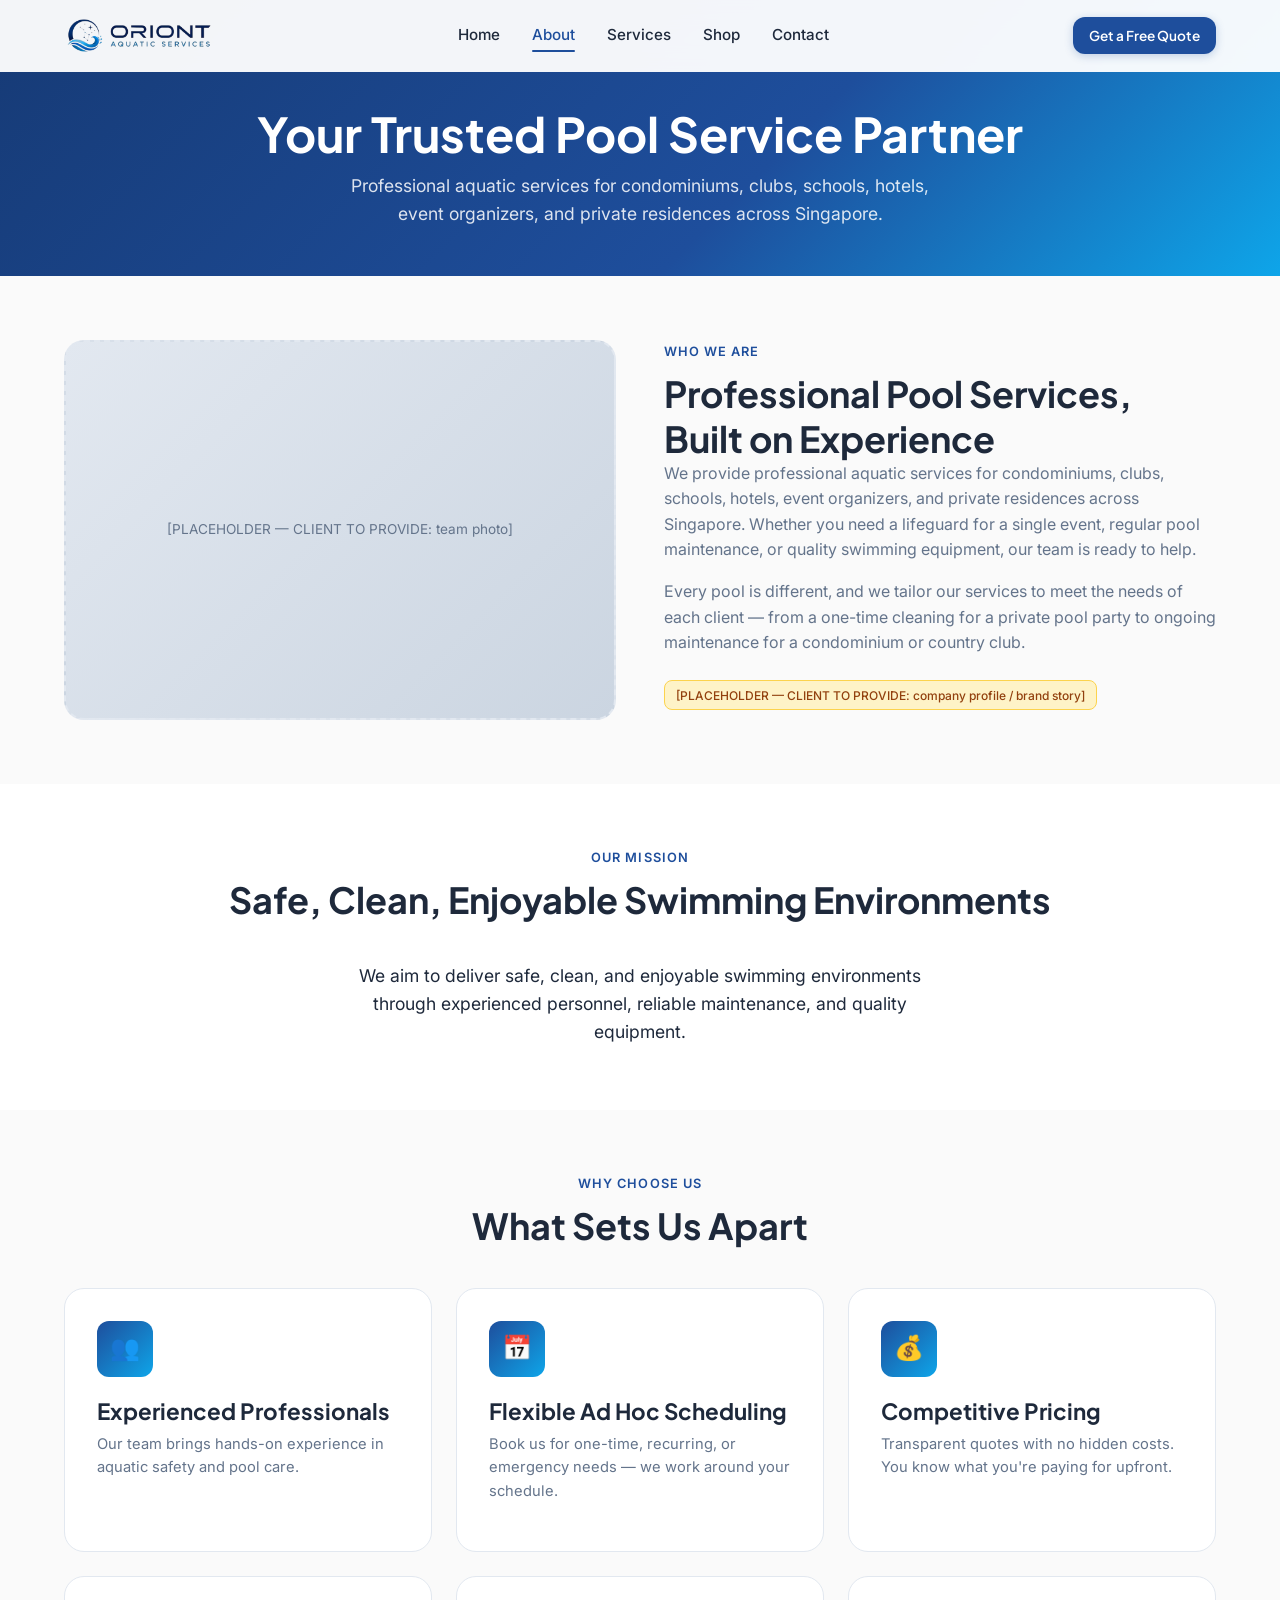
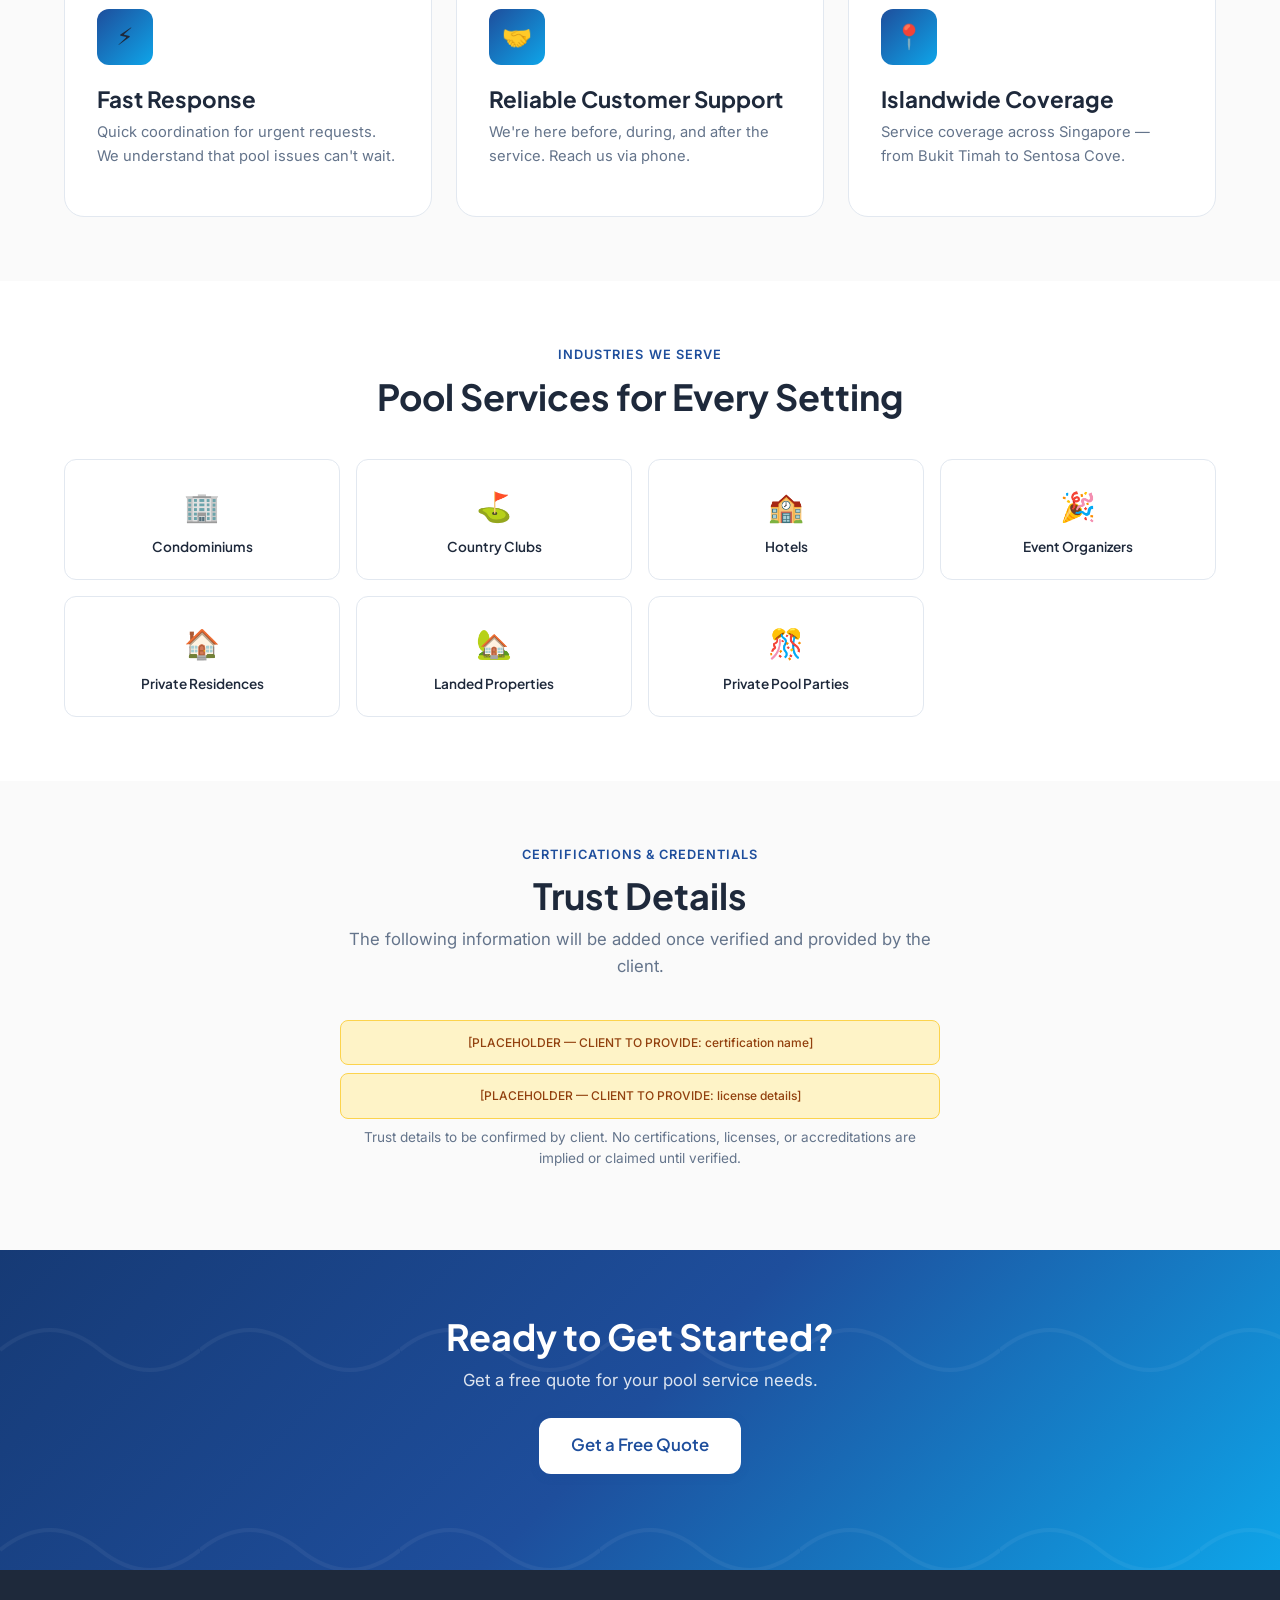
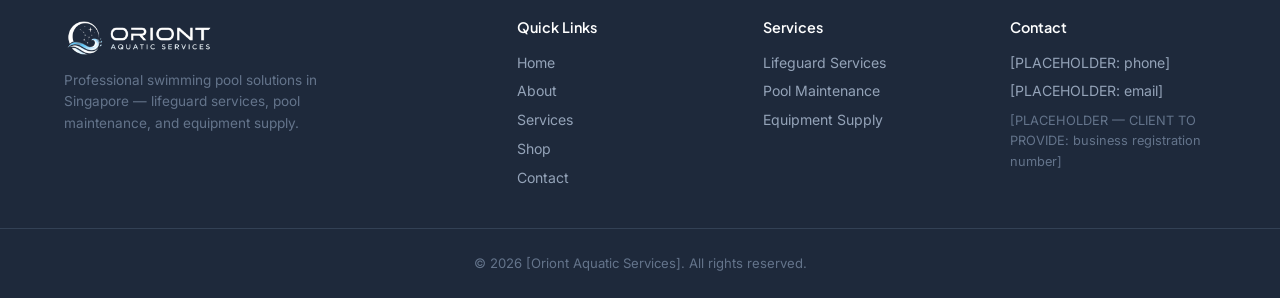
==== about.html @ 306b0002 "Replace goggle_transparent.png with goggle_white.png, remove old image" ====
<!DOCTYPE html>
<html lang="en">
<head>
  <meta charset="UTF-8">
  <meta name="viewport" content="width=device-width, initial-scale=1.0">
  <title>About Us | Oriont Aquatic Services</title>
  <meta name="description" content="Your trusted pool service partner in Singapore. Professional aquatic services for condominiums, clubs, schools, hotels, and private residences.">
  <link rel="preconnect" href="https://fonts.googleapis.com">
  <link rel="preconnect" href="https://fonts.gstatic.com" crossorigin>
  <link href="https://fonts.googleapis.com/css2?family=Plus+Jakarta+Sans:wght@400;500;600;700&family=Inter:wght@400;500;600&display=swap" rel="stylesheet">
  <link rel="stylesheet" href="css/style.css?v=11">
</head>
<body>

<!-- ===== HEADER ===== -->
<header class="header">
  <div class="container">
    <a href="index.html" class="logo"><img src="images/oriont-logo.png" alt="Oriont Aquatic Services"></a>
    <nav class="nav-links">
      <a href="index.html">Home</a>
      <a href="about.html">About</a>
      <a href="services.html">Services</a>
      <a href="shop.html">Shop</a>
      <a href="contact.html">Contact</a>
    </nav>
    <div class="nav-cta">
      <a href="contact.html" class="btn btn-primary btn-sm">Get a Free Quote</a>
      <button class="hamburger" aria-label="Menu"><span></span><span></span><span></span></button>
    </div>
  </div>
</header>

<!-- ===== PAGE HERO ===== -->
<section class="page-hero">
  <div class="container">
    <h1>Your Trusted Pool Service Partner</h1>
    <p>Professional aquatic services for condominiums, clubs, schools, hotels, event organizers, and private residences across Singapore.</p>
  </div>
</section>

<!-- ===== ABOUT BODY ===== -->
<section class="section">
  <div class="container">
    <div class="about-summary">
      <div class="about-image-placeholder" style="min-height:380px;">
        [PLACEHOLDER — CLIENT TO PROVIDE: team photo]
      </div>
      <div>
        <div class="eyebrow">Who We Are</div>
        <h2>Professional Pool Services, Built on Experience</h2>
        <p>We provide professional aquatic services for condominiums, clubs, schools, hotels, event organizers, and private residences across Singapore. Whether you need a lifeguard for a single event, regular pool maintenance, or quality swimming equipment, our team is ready to help.</p>
        <p>Every pool is different, and we tailor our services to meet the needs of each client — from a one-time cleaning for a private pool party to ongoing maintenance for a condominium or country club.</p>
        <div class="placeholder-tag">[PLACEHOLDER — CLIENT TO PROVIDE: company profile / brand story]</div>
      </div>
    </div>
  </div>
</section>

<!-- ===== MISSION ===== -->
<section class="section" style="background:var(--color-surface);">
  <div class="container">
    <div class="section-header">
      <div class="eyebrow">Our Mission</div>
      <h2>Safe, Clean, Enjoyable Swimming Environments</h2>
    </div>
    <p style="text-align:center;max-width:600px;margin:0 auto;font-size:1.1rem;color:var(--color-text);">
      We aim to deliver safe, clean, and enjoyable swimming environments through experienced personnel, reliable maintenance, and quality equipment.
    </p>
  </div>
</section>

<!-- ===== WHY CHOOSE US (expanded) ===== -->
<section class="section">
  <div class="container">
    <div class="section-header">
      <div class="eyebrow">Why Choose Us</div>
      <h2>What Sets Us Apart</h2>
    </div>
    <div class="cards-grid">
      <div class="service-card">
        <div class="card-icon">👥</div>
        <h3>Experienced Professionals</h3>
        <p>Our team brings hands-on experience in aquatic safety and pool care.</p>
      </div>
      <div class="service-card">
        <div class="card-icon">📅</div>
        <h3>Flexible Ad Hoc Scheduling</h3>
        <p>Book us for one-time, recurring, or emergency needs — we work around your schedule.</p>
      </div>
      <div class="service-card">
        <div class="card-icon">💰</div>
        <h3>Competitive Pricing</h3>
        <p>Transparent quotes with no hidden costs. You know what you're paying for upfront.</p>
      </div>
      <div class="service-card">
        <div class="card-icon">⚡</div>
        <h3>Fast Response</h3>
        <p>Quick coordination for urgent requests. We understand that pool issues can't wait.</p>
      </div>
      <div class="service-card">
        <div class="card-icon">🤝</div>
        <h3>Reliable Customer Support</h3>
        <p>We're here before, during, and after the service. Reach us via phone.</p>
      </div>
      <div class="service-card">
        <div class="card-icon">📍</div>
        <h3>Islandwide Coverage</h3>
        <p>Service coverage across Singapore — from Bukit Timah to Sentosa Cove.</p>
      </div>
    </div>
  </div>
</section>

<!-- ===== INDUSTRIES SERVED ===== -->
<section class="section" style="background:var(--color-surface);">
  <div class="container">
    <div class="section-header">
      <div class="eyebrow">Industries We Serve</div>
      <h2>Pool Services for Every Setting</h2>
    </div>
    <div class="industries-grid">
      <div class="industry-item"><div class="icon">🏢</div><h4>Condominiums</h4></div>
      <div class="industry-item"><div class="icon">⛳</div><h4>Country Clubs</h4></div>
      <div class="industry-item"><div class="icon">🏫</div><h4>Hotels</h4></div>
      <div class="industry-item"><div class="icon">🎉</div><h4>Event Organizers</h4></div>
      <div class="industry-item"><div class="icon">🏠</div><h4>Private Residences</h4></div>
      <div class="industry-item"><div class="icon">🏡</div><h4>Landed Properties</h4></div>
      <div class="industry-item"><div class="icon">🎊</div><h4>Private Pool Parties</h4></div>
    </div>
  </div>
</section>

<!-- ===== TRUST PLACEHOLDERS ===== -->
<section class="section">
  <div class="container">
    <div class="section-header">
      <div class="eyebrow">Certifications & Credentials</div>
      <h2>Trust Details</h2>
      <p>The following information will be added once verified and provided by the client.</p>
    </div>
    <div style="max-width:600px;margin:0 auto;">
      <div class="placeholder-tag" style="display:block;text-align:center;padding:0.75rem;margin-bottom:0.5rem;">[PLACEHOLDER — CLIENT TO PROVIDE: certification name]</div>
      <div class="placeholder-tag" style="display:block;text-align:center;padding:0.75rem;margin-bottom:0.5rem;">[PLACEHOLDER — CLIENT TO PROVIDE: license details]</div>
      <p style="text-align:center;font-size:0.85rem;color:var(--color-text-muted);">Trust details to be confirmed by client. No certifications, licenses, or accreditations are implied or claimed until verified.</p>
    </div>
  </div>
</section>

<!-- ===== CONTACT CTA ===== -->
<section class="cta-section section">
  <div class="container">
    <h2>Ready to Get Started?</h2>
    <p>Get a free quote for your pool service needs.</p>
    <div class="hero-cta-group" style="justify-content:center;">
      <a href="contact.html" class="btn btn-primary btn-lg" style="background:#fff;color:var(--color-primary);">Get a Free Quote</a>
    </div>
  </div>
</section>

<!-- ===== FOOTER ===== -->
<footer class="footer">
  <div class="container">
    <div class="footer-brand">
      <a href="index.html" class="logo"><img src="images/oriont-logo-light.png" alt="Oriont Aquatic Services"></a>
      <p>Professional swimming pool solutions in Singapore — lifeguard services, pool maintenance, and equipment supply.</p>
    </div>
    <div>
      <h4>Quick Links</h4>
      <a href="index.html">Home</a><a href="about.html">About</a><a href="services.html">Services</a><a href="shop.html">Shop</a><a href="contact.html">Contact</a>
    </div>
    <div>
      <h4>Services</h4>
      <a href="services.html#lifeguard">Lifeguard Services</a><a href="services.html#maintenance">Pool Maintenance</a><a href="shop.html">Equipment Supply</a>
    </div>
    <div>
      <h4>Contact</h4>
      <a href="tel:+65XXXXXXXX">[PLACEHOLDER: phone]</a><a href="mailto:info@example.com">[PLACEHOLDER: email]</a>
      <p style="color:#64748B;font-size:0.8rem;margin-top:0.5rem;">[PLACEHOLDER — CLIENT TO PROVIDE: business registration number]</p>
    </div>
  </div>
  <div class="footer-bottom">© 2026 [Oriont Aquatic Services]. All rights reserved.</div>
</footer>

<div class="mobile-cta-bar">
  <div class="bar-content">
    <a href="contact.html" class="btn btn-primary">Get a Quote</a>
  </div>
</div>

<a href="#" class="quote-indicator btn btn-primary">📋 Quote List <span class="quote-count">0</span></a>
<div class="modal-overlay"><div class="modal"><button class="modal-close">×</button><h3>Your Quote List</h3><div class="quote-items"></div><a href="contact.html?quote=1" class="btn btn-primary btn-block">Submit Quote Request</a></div></div>

<script src="js/main.js?v=4"></script>
</body>
</html>
---- css/style.css ----
/* ============================================
   POOL SERVICES WEBSITE — DESIGN SYSTEM
   ============================================ */

:root {
  /* Colors */
  --color-primary: #1E4E9C;
  --color-primary-dark: #163A75;
  --color-primary-light: #93C5FD;
  --color-base: #FAFAFA;
  --color-surface: #FFFFFF;
  --color-text: #1E293B;
  --color-text-muted: #64748B;
  --color-border: #E2E8F0;
  --color-accent: #0EA5E9;
  --color-accent-dark: #0284C7;

  /* Typography */
  --font-heading: 'Plus Jakarta Sans', system-ui, -apple-system, sans-serif;
  --font-body: 'Inter', system-ui, -apple-system, sans-serif;

  /* Spacing & Radius */
  --radius-sm: 8px;
  --radius-md: 12px;
  --radius-lg: 20px;
  --shadow-card: 0 1px 3px rgba(0,0,0,0.08), 0 1px 2px rgba(0,0,0,0.04);
  --shadow-hover: 0 4px 16px rgba(30,78,156,0.12);
  --shadow-hero: 0 8px 32px rgba(0,0,0,0.12);
  --max-width: 1200px;
  --header-height: 72px;
}

/* ============================================
   RESET & BASE
   ============================================ */
*, *::before, *::after { box-sizing: border-box; margin: 0; padding: 0; }

html { scroll-behavior: smooth; font-size: 16px; }

body {
  font-family: var(--font-body);
  color: var(--color-text);
  background: var(--color-base);
  line-height: 1.6;
  -webkit-font-smoothing: antialiased;
  overflow-x: hidden;
}

h1, h2, h3, h4 { font-family: var(--font-heading); font-weight: 700; line-height: 1.25; color: var(--color-text); }
h1 { font-size: clamp(1.8rem, 4vw, 3rem); }
h2 { font-size: clamp(1.5rem, 3vw, 2.25rem); }
h3 { font-size: clamp(1.15rem, 2vw, 1.4rem); }
p { margin-bottom: 1rem; color: var(--color-text-muted); }
a { text-decoration: none; color: var(--color-primary); transition: color 0.2s; }
a:hover { color: var(--color-primary-dark); }
img { max-width: 100%; display: block; }
ul { list-style: none; }

/* ============================================
   LAYOUT HELPERS
   ============================================ */
.container { max-width: var(--max-width); margin: 0 auto; padding: 0 1.5rem; }
.section { padding: 4rem 0; }
.section-tight { padding: 3rem 0; }
.text-center { text-align: center; }
.mt-1 { margin-top: 0.5rem; } .mt-2 { margin-top: 1rem; } .mt-3 { margin-top: 1.5rem; }
.mb-1 { margin-bottom: 0.5rem; } .mb-2 { margin-bottom: 1rem; } .mb-3 { margin-bottom: 1.5rem; }
.eyebrow { font-size: 0.8rem; font-weight: 600; letter-spacing: 0.08em; text-transform: uppercase; color: var(--color-primary); margin-bottom: 0.5rem; }

/* ============================================
   BUTTONS
   ============================================ */
.btn {
  display: inline-flex; align-items: center; gap: 0.5rem;
  padding: 0.75rem 1.5rem; border-radius: var(--radius-md);
  font-family: var(--font-heading); font-weight: 600; font-size: 0.95rem;
  border: none; cursor: pointer; transition: all 0.25s ease;
  text-decoration: none; white-space: nowrap;
}
.btn-primary {
  background: var(--color-primary); color: #fff;
  box-shadow: 0 2px 8px rgba(30,78,156,0.25);
}
.btn-primary:hover { background: var(--color-primary-dark); color: #fff; transform: translateY(-1px); box-shadow: 0 4px 16px rgba(30,78,156,0.3); }
.btn-secondary {
  background: transparent; color: var(--color-text); border: 1.5px solid var(--color-border);
}
.btn-secondary:hover { border-color: var(--color-primary); color: var(--color-primary); }
.btn-sm { padding: 0.5rem 1rem; font-size: 0.85rem; }
.btn-lg { padding: 0.9rem 2rem; font-size: 1.05rem; }
.btn-block { width: 100%; justify-content: center; }

/* Ripple hover effect */
.btn-primary { position: relative; overflow: hidden; }
.btn-primary::after {
  content: ''; position: absolute; top: 50%; left: 50%;
  width: 0; height: 0; border-radius: 50%; background: rgba(255,255,255,0.3);
  transform: translate(-50%, -50%); transition: width 0.5s, height 0.5s;
}
.btn-primary:hover::after { width: 300px; height: 300px; }

/* ============================================
   HEADER / NAV
   ============================================ */
.header {
  position: fixed; top: 0; left: 0; right: 0; z-index: 1000;
  height: var(--header-height); display: flex; align-items: center;
  background: rgba(255,255,255,0.95); backdrop-filter: blur(12px);
  border-bottom: 1px solid transparent; transition: all 0.3s ease;
}
.header.scrolled { border-bottom-color: var(--color-border); box-shadow: 0 1px 8px rgba(0,0,0,0.05); }
.header .container { display: flex; align-items: center; justify-content: space-between; width: 100%; }

.logo { display: flex; align-items: center; gap: 0.5rem; font-family: var(--font-heading); font-weight: 700; font-size: 1.1rem; color: var(--color-text); }
.logo img { height: 40px; width: auto; object-fit: contain; }
.footer .logo img { height: 40px; }
.logo-icon { width: 36px; height: 36px; border-radius: var(--radius-sm); background: var(--color-primary); display: flex; align-items: center; justify-content: center; color: #fff; font-size: 1.2rem; }

.nav-links { display: flex; align-items: center; gap: 2rem; }
.nav-links a { color: var(--color-text); font-weight: 500; font-size: 0.95rem; position: relative; }
.nav-links a:hover, .nav-links a.active { color: var(--color-primary); }
.nav-links a.active::after { content: ''; position: absolute; bottom: -4px; left: 0; right: 0; height: 2px; background: var(--color-primary); border-radius: 1px; }
.nav-cta { display: flex; align-items: center; gap: 0.75rem; }

.hamburger { display: none; flex-direction: column; gap: 5px; cursor: pointer; background: none; border: none; padding: 0; }
.hamburger span { width: 24px; height: 2px; background: var(--color-text); border-radius: 1px; transition: all 0.3s; }
.hamburger.open span:nth-child(1) { transform: rotate(45deg) translate(5px, 5px); }
.hamburger.open span:nth-child(2) { opacity: 0; }
.hamburger.open span:nth-child(3) { transform: rotate(-45deg) translate(5px, -5px); }

/* ============================================
   HERO
   ============================================ */
.hero {
  position: relative; min-height: 600px; display: flex; align-items: center;
  padding-top: var(--header-height);
  background: linear-gradient(135deg, #163A75 0%, #1E4E9C 40%, #0EA5E9 100%);
  overflow: hidden;
}
.hero::before {
  content: ''; position: absolute; inset: 0;
  background: url("data:image/svg+xml,%3Csvg xmlns='http://www.w3.org/2000/svg' width='100' height='100' viewBox='0 0 100 100'%3E%3Cpath d='M0 50 Q25 30 50 50 T100 50' stroke='rgba(255,255,255,0.06)' fill='none' stroke-width='2'/%3E%3Cpath d='M0 60 Q25 40 50 60 T100 60' stroke='rgba(255,255,255,0.04)' fill='none' stroke-width='2'/%3E%3Cpath d='M0 70 Q25 50 50 70 T100 70' stroke='rgba(255,255,255,0.03)' fill='none' stroke-width='2'/%3E%3C/svg%3E");
  background-size: 200px;
}
.hero-content { position: relative; z-index: 2; max-width: 640px; padding: 3rem 0; }
.hero h1 { color: #fff; margin-bottom: 0.75rem; }
.hero .subhead { font-size: clamp(1.1rem, 2.5vw, 1.5rem); color: rgba(255,255,255,0.95); font-weight: 600; margin-bottom: 1rem; font-family: var(--font-heading); }
.hero .hero-body { font-size: 1.05rem; color: rgba(255,255,255,0.85); margin-bottom: 2rem; max-width: 540px; }
.hero-cta-group { display: flex; gap: 1rem; flex-wrap: wrap; margin-bottom: 2rem; }
.hero .btn-secondary { background: rgba(255,255,255,0.1); color: #fff; border-color: rgba(255,255,255,0.3); }
.hero .btn-secondary:hover { background: rgba(255,255,255,0.2); border-color: rgba(255,255,255,0.5); }

/* Service selector */
.service-selector { display: flex; gap: 0.75rem; flex-wrap: wrap; }
.service-chip {
  background: rgba(255,255,255,0.12); border: 1px solid rgba(255,255,255,0.25);
  color: #fff; padding: 0.5rem 1.1rem; border-radius: 999px; font-size: 0.85rem;
  font-weight: 500; cursor: pointer; transition: all 0.25s; backdrop-filter: blur(4px);
}
.service-chip:hover { background: rgba(255,255,255,0.22); border-color: rgba(255,255,255,0.45); }
.service-chip.selected { background: #fff; color: var(--color-primary); border-color: #fff; }

/* Hero placeholder image area */
.hero-image-placeholder {
  position: absolute; right: -2rem; top: 50%; transform: translateY(-50%);
  width: 45%; max-width: 500px; height: 400px;
  border-radius: var(--radius-lg); background: rgba(255,255,255,0.08);
  border: 2px dashed rgba(255,255,255,0.2); display: flex; align-items: center; justify-content: center;
  z-index: 1;
}
.hero-image-placeholder span { color: rgba(255,255,255,0.5); font-size: 0.85rem; text-align: center; max-width: 200px; }

/* ============================================
   TRUST INDICATORS
   ============================================ */
.trust-bar { background: var(--color-surface); border-bottom: 1px solid var(--color-border); }
.trust-grid { display: grid; grid-template-columns: repeat(4, 1fr); gap: 1.5rem; padding: 2.5rem 0; }
.trust-item { text-align: center; padding: 0.5rem; border-radius: var(--radius-md); transition: all 0.25s; cursor: default; }
.trust-item:hover { background: rgba(30,78,156,0.04); transform: translateY(-2px); }
.trust-item .icon { width: 48px; height: 48px; margin: 0 auto 0.75rem; border-radius: 50%; background: rgba(30,78,156,0.1); display: flex; align-items: center; justify-content: center; font-size: 1.3rem; }
.trust-item h4 { font-size: 0.95rem; margin-bottom: 0.25rem; }
.trust-item p { font-size: 0.82rem; margin-bottom: 0; }

/* ============================================
   SERVICE CARDS
   ============================================ */
.cards-grid { display: grid; grid-template-columns: repeat(3, 1fr); gap: 1.5rem; }
.service-card {
  background: var(--color-surface); border-radius: var(--radius-lg); padding: 2rem;
  border: 1px solid var(--color-border); transition: all 0.3s ease; position: relative; overflow: hidden;
}
.service-card::before { content: ''; position: absolute; bottom: 0; left: 0; right: 0; height: 3px; background: var(--color-primary); transform: scaleX(0); transform-origin: left; transition: transform 0.3s; }
.service-card:hover { box-shadow: var(--shadow-hover); border-color: var(--color-primary-light); transform: translateY(-4px); }
.service-card:hover::before { transform: scaleX(1); }
.service-card .card-icon { width: 56px; height: 56px; border-radius: var(--radius-md); background: linear-gradient(135deg, var(--color-primary), var(--color-accent)); display: flex; align-items: center; justify-content: center; font-size: 1.5rem; margin-bottom: 1.25rem; }
.service-card h3 { margin-bottom: 0.5rem; }
.service-card p { font-size: 0.92rem; margin-bottom: 1rem; }
.service-card .card-link { font-weight: 600; font-size: 0.9rem; display: inline-flex; align-items: center; gap: 0.3rem; }
.service-card .card-link::after { content: '→'; transition: transform 0.2s; }
.service-card .card-link:hover::after { transform: translateX(3px); }

/* ============================================
   ABOUT SUMMARY
   ============================================ */
.about-summary { display: grid; grid-template-columns: 1fr 1fr; gap: 3rem; align-items: center; }
.about-image-placeholder {
  border-radius: var(--radius-lg); min-height: 320px; background: linear-gradient(135deg, #E2E8F0, #CBD5E1);
  border: 2px dashed var(--color-border); display: flex; align-items: center; justify-content: center; color: var(--color-text-muted); font-size: 0.85rem; text-align: center; padding: 1rem;
}

/* ============================================
   WHY CHOOSE US
   ============================================ */
.why-list { display: grid; grid-template-columns: 1fr 1fr; gap: 1rem; max-width: 700px; margin: 0 auto; }
.why-item { display: flex; align-items: flex-start; gap: 0.75rem; padding: 0.75rem 1rem; border-radius: var(--radius-md); background: var(--color-surface); border: 1px solid var(--color-border); }
.why-item .check { width: 24px; height: 24px; border-radius: 50%; background: var(--color-primary); color: #fff; display: flex; align-items: center; justify-content: center; font-size: 0.75rem; flex-shrink: 0; margin-top: 2px; }
.why-item span { font-weight: 500; font-size: 0.95rem; color: var(--color-text); }

/* ============================================
   INDUSTRIES GRID
   ============================================ */
.industries-grid { display: grid; grid-template-columns: repeat(4, 1fr); gap: 1rem; }
.industry-item { background: var(--color-surface); border: 1px solid var(--color-border); border-radius: var(--radius-md); padding: 1.5rem 1rem; text-align: center; transition: all 0.25s; }
.industry-item:hover { border-color: var(--color-primary-light); transform: translateY(-2px); box-shadow: var(--shadow-card); }
.industry-item .icon { font-size: 1.8rem; margin-bottom: 0.5rem; }
.industry-item h4 { font-size: 0.85rem; font-weight: 600; }

/* ============================================
   PRODUCT CARDS
   ============================================ */
.product-grid { display: grid; grid-template-columns: repeat(4, 1fr); gap: 1.5rem; }
.product-card {
  background: var(--color-surface); border-radius: var(--radius-lg); overflow: hidden;
  border: 1px solid var(--color-border); transition: all 0.3s ease; display: flex; flex-direction: column;
}
.product-card:hover { box-shadow: var(--shadow-hover); border-color: var(--color-primary-light); transform: translateY(-3px); }
.product-image-placeholder {
  aspect-ratio: 4/3; background: linear-gradient(135deg, #E2E8F0, #F1F5F9);
  border-bottom: 1px solid var(--color-border); display: flex; align-items: center; justify-content: center; color: var(--color-text-muted); font-size: 0.8rem; text-align: center; padding: 1rem;
}
.product-info { padding: 1.25rem; display: flex; flex-direction: column; flex: 1; }
.product-badge { display: inline-block; font-size: 0.7rem; font-weight: 600; padding: 0.2rem 0.6rem; border-radius: 999px; background: rgba(30,78,156,0.1); color: var(--color-primary); margin-bottom: 0.5rem; width: fit-content; }
.product-badge.moq { background: rgba(14,165,233,0.1); color: var(--color-accent-dark); }
.product-card h3 { font-size: 1rem; margin-bottom: 0.35rem; }
.product-card .desc { font-size: 0.82rem; margin-bottom: 0.75rem; flex: 1; }
.product-actions { display: flex; gap: 0.5rem; margin-top: auto; }

/* ============================================
   FAQ ACCORDION
   ============================================ */
.faq-list { max-width: 760px; margin: 0 auto; }
.faq-item { background: var(--color-surface); border: 1px solid var(--color-border); border-radius: var(--radius-md); margin-bottom: 0.75rem; overflow: hidden; transition: box-shadow 0.2s; }
.faq-item:hover { box-shadow: var(--shadow-card); }
.faq-question { padding: 1.25rem 1.5rem; cursor: pointer; display: flex; justify-content: space-between; align-items: center; font-weight: 600; font-size: 0.95rem; color: var(--color-text); user-select: none; }
.faq-question .arrow { transition: transform 0.3s; font-size: 1.2rem; color: var(--color-primary); flex-shrink: 0; margin-left: 1rem; }
.faq-item.open .faq-question .arrow { transform: rotate(180deg); }
.faq-answer { max-height: 0; overflow: hidden; transition: max-height 0.3s ease, padding 0.3s ease; padding: 0 1.5rem; }
.faq-item.open .faq-answer { max-height: 300px; padding-bottom: 1.25rem; }
.faq-answer p { font-size: 0.9rem; margin-bottom: 0; }

/* ============================================
   CONTACT CTA SECTION
   ============================================ */
.cta-section { background: linear-gradient(135deg, var(--color-primary-dark), var(--color-primary), var(--color-accent)); position: relative; overflow: hidden; }
.cta-section::before {
  content: ''; position: absolute; inset: 0;
  background: url("data:image/svg+xml,%3Csvg xmlns='http://www.w3.org/2000/svg' width='100' height='100'%3E%3Cpath d='M0 50 Q25 30 50 50 T100 50' stroke='rgba(255,255,255,0.05)' fill='none' stroke-width='2'/%3E%3C/svg%3E");
  background-size: 200px;
}
.cta-section .container { position: relative; z-index: 2; text-align: center; }
.cta-section h2 { color: #fff; margin-bottom: 0.5rem; }
.cta-section p { color: rgba(255,255,255,0.85); font-size: 1.05rem; margin-bottom: 1.5rem; }
.cta-section .btn-secondary { background: rgba(255,255,255,0.15); color: #fff; border-color: rgba(255,255,255,0.4); }
.cta-section .contact-info { margin-top: 1.5rem; color: rgba(255,255,255,0.8); font-size: 0.9rem; }

/* ============================================
   FORM
   ============================================ */
.form-card { background: var(--color-surface); border-radius: var(--radius-lg); padding: 2.5rem; box-shadow: var(--shadow-card); border: 1px solid var(--color-border); }
.form-group { margin-bottom: 1.25rem; }
.form-group label { display: block; font-weight: 500; font-size: 0.88rem; margin-bottom: 0.4rem; color: var(--color-text); }
.form-group label .req { color: #ef4444; }
.form-group input, .form-group select, .form-group textarea {
  width: 100%; padding: 0.75rem 1rem; border: 1.5px solid var(--color-border);
  border-radius: var(--radius-sm); font-family: var(--font-body); font-size: 0.95rem;
  color: var(--color-text); background: var(--color-base); transition: border-color 0.2s;
}
.form-group input:focus, .form-group select:focus, .form-group textarea:focus { outline: none; border-color: var(--color-primary); box-shadow: 0 0 0 3px rgba(30,78,156,0.1); }
.form-group textarea { resize: vertical; min-height: 100px; }
.form-row { display: grid; grid-template-columns: 1fr 1fr; gap: 1rem; }
.form-note { font-size: 0.82rem; color: var(--color-text-muted); margin-top: 0.5rem; }
.form-success { display: none; padding: 1rem 1.25rem; border-radius: var(--radius-md); background: rgba(30,78,156,0.1); border: 1px solid var(--color-primary-light); color: var(--color-primary-dark); font-size: 0.9rem; margin-bottom: 1.5rem; }
.form-success.show { display: block; }

/* ============================================
   FOOTER
   ============================================ */
.footer { background: #1E293B; color: #CBD5E1; padding: 3rem 0 1.5rem; }
.footer .container { display: grid; grid-template-columns: 2fr 1fr 1fr 1fr; gap: 2.5rem; }
.footer h4 { color: #fff; font-size: 0.9rem; margin-bottom: 1rem; font-weight: 600; }
.footer a { color: #94A3B8; font-size: 0.88rem; display: block; margin-bottom: 0.4rem; }
.footer a:hover { color: var(--color-primary-light); }
.footer .footer-brand p { color: #64748B; font-size: 0.85rem; margin-top: 0.75rem; max-width: 300px; }
.footer-bottom { border-top: 1px solid #334155; padding-top: 1.5rem; margin-top: 2rem; text-align: center; font-size: 0.82rem; color: #64748B; }

/* ============================================
   MOBILE STICKY CTA BAR
   ============================================ */
.mobile-cta-bar {
  display: none; position: fixed; bottom: 0; left: 0; right: 0; z-index: 999;
  background: rgba(255,255,255,0.98); backdrop-filter: blur(12px);
  border-top: 1px solid var(--color-border); padding: 0.75rem 1rem;
  box-shadow: 0 -2px 12px rgba(0,0,0,0.08); transition: transform 0.3s ease;
}
.mobile-cta-bar.hidden { transform: translateY(100%); }
.mobile-cta-bar .bar-content { display: flex; gap: 0.75rem; }
.mobile-cta-bar .btn { flex: 1; justify-content: center; }

/* ============================================
   WAVE DIVIDER
   ============================================ */
.wave-divider { width: 100%; height: 60px; display: block; }
.wave-divider svg { width: 100%; height: 100%; display: block; }

/* ============================================
   PAGE HERO (sub-pages)
   ============================================ */
.page-hero { padding: calc(var(--header-height) + 2rem) 0 3rem; background: linear-gradient(135deg, #163A75 0%, #1E4E9C 60%, #0EA5E9 100%); text-align: center; }
.page-hero h1 { color: #fff; margin-bottom: 0.5rem; }
.page-hero p { color: rgba(255,255,255,0.85); font-size: 1.1rem; max-width: 580px; margin: 0 auto; }

/* ============================================
   SECTION HEADER
   ============================================ */
.section-header { text-align: center; margin-bottom: 2.5rem; }
.section-header h2 { margin-bottom: 0.5rem; }
.section-header p { font-size: 1.05rem; max-width: 600px; margin: 0 auto; }

/* ============================================
   SERVICE DETAIL (Services page)
   ============================================ */
.service-detail { padding: 3rem 0; border-bottom: 1px solid var(--color-border); }
.service-detail:last-child { border-bottom: none; }
.service-detail .detail-content { display: grid; grid-template-columns: 1fr 1fr; gap: 2.5rem; align-items: start; }
.service-detail .detail-image-placeholder { border-radius: var(--radius-lg); min-height: 260px; background: linear-gradient(135deg, #E2E8F0, #F1F5F9); border: 2px dashed var(--color-border); display: flex; align-items: center; justify-content: center; color: var(--color-text-muted); font-size: 0.82rem; text-align: center; padding: 1rem; }
.detail-list { display: grid; grid-template-columns: 1fr 1fr; gap: 0.5rem; margin: 1rem 0; }
.detail-list li { display: flex; align-items: center; gap: 0.5rem; font-size: 0.9rem; color: var(--color-text); }
.detail-list li::before { content: '✓'; color: var(--color-primary); font-weight: 700; }

/* ============================================
   SHOP FILTER
   ============================================ */
.shop-filter { display: flex; gap: 0.75rem; margin-bottom: 2rem; flex-wrap: wrap; }
.filter-btn { padding: 0.5rem 1.25rem; border-radius: 999px; border: 1.5px solid var(--color-border); background: var(--color-surface); font-weight: 500; font-size: 0.88rem; cursor: pointer; transition: all 0.2s; }
.filter-btn:hover { border-color: var(--color-primary); }
.filter-btn.active { background: var(--color-primary); color: #fff; border-color: var(--color-primary); }

/* Quote list indicator */
.quote-indicator { position: fixed; bottom: 1.5rem; right: 1.5rem; z-index: 998; display: none; }
.quote-indicator.show { display: block; }
.quote-indicator .btn { box-shadow: var(--shadow-hero); }
.quote-count { background: #ef4444; color: #fff; font-size: 0.7rem; font-weight: 700; width: 20px; height: 20px; border-radius: 50%; display: inline-flex; align-items: center; justify-content: center; }

/* Quote review modal */
.modal-overlay { display: none; position: fixed; inset: 0; background: rgba(0,0,0,0.5); z-index: 2000; align-items: center; justify-content: center; padding: 1rem; }
.modal-overlay.show { display: flex; }
.modal { background: var(--color-surface); border-radius: var(--radius-lg); max-width: 600px; width: 100%; max-height: 85vh; overflow-y: auto; padding: 2rem; }
.modal h3 { margin-bottom: 1rem; }
.modal .quote-items { margin-bottom: 1.5rem; }
.modal .quote-item { display: flex; justify-content: space-between; align-items: center; padding: 0.75rem 0; border-bottom: 1px solid var(--color-border); }
.modal .quote-item:last-child { border-bottom: none; }
.modal .quote-item .item-name { font-weight: 500; font-size: 0.9rem; }
.modal .quote-item .item-qty { font-size: 0.85rem; color: var(--color-text-muted); }
.modal .quote-item .remove-btn { background: none; border: none; color: #ef4444; cursor: pointer; font-size: 0.85rem; padding: 0.25rem 0.5rem; }
.modal-close { float: right; background: none; border: none; font-size: 1.5rem; cursor: pointer; color: var(--color-text-muted); line-height: 1; }
.modal-close:hover { color: var(--color-text); }

/* ============================================
   PRODUCT IMAGE GALLERY
   ============================================ */
.product-gallery { position: relative; }
.product-gallery .gallery-main {
  aspect-ratio: 4/3; overflow: hidden; border-bottom: 1px solid var(--color-border);
  background: linear-gradient(135deg, #E2E8F0, #F1F5F9);
}
.product-gallery .gallery-main img {
  width: 100%; height: 100%; object-fit: cover; display: none; cursor: zoom-in;
  transition: transform 0.3s ease;
}
.product-gallery .gallery-main img:first-child { display: block; }
.product-gallery .gallery-main:hover img:first-child {
  transform: scale(1.15);
}
.gallery-thumbs { display: flex; gap: 4px; padding: 6px; background: #f8fafc; border-bottom: 1px solid var(--color-border); }
.gallery-thumbs img {
  width: 48px; height: 36px; object-fit: cover; border-radius: 4px; cursor: pointer;
  opacity: 0.5; transition: opacity 0.2s, border-color 0.2s; border: 2px solid transparent;
}
.gallery-thumbs img:hover { opacity: 0.8; }
.gallery-thumbs img.active { opacity: 1; border-color: var(--color-primary); }
.gallery-badge-row { display: flex; gap: 4px; flex-wrap: wrap; margin-bottom: 0.5rem; }

/* ============================================
   PER-PRODUCT IMAGE OVERRIDES
   Change object-fit, aspect-ratio, or other
   properties for individual products here.
   Default for all products: object-fit: cover
   ============================================ */
.product-platform .gallery-main img { object-fit: contain; transform: scale(0.8); }
.product-platform .gallery-main { background: #FFFFFF !important; }
.product-platform .gallery-main:hover img:first-child { transform: scale(0.92); }
/* .product-life-vest-rack .gallery-main img { object-fit: contain; } */
.product-life-vest-rack .gallery-main img { object-fit: contain; }
.product-life-vest-rack .gallery-main img:first-child { transform: scale(1.2); }
.product-life-vest-rack .gallery-main img:nth-child(2) { transform: scale(0.9); }
.product-life-vest-rack .gallery-main { background: #FFFFFF !important; }
.product-life-vest-rack .gallery-main:hover img:first-child { transform: scale(1.38); }
.product-lifeguard-chair .gallery-main img { object-fit: contain; }
.product-lifeguard-chair .gallery-main { background: #EEDEC5 !important; }
/* .product-kickboard .gallery-main img { object-fit: contain; } */
/* .product-swim-fins .gallery-main img { object-fit: contain; } */
/* .product-training-paddles .gallery-main img { object-fit: contain; } */
/* .product-pull-buoy .gallery-main img { object-fit: contain; } */
/* .product-goggle .gallery-main img { object-fit: contain; } */
.product-goggle .gallery-main { background: #FFFFFF !important; }

/* ============================================
   HOVER ZOOM POPUP (like Hover Zoom+ extension)
   ============================================ */
.hover-zoom-popup {
  position: fixed; z-index: 9999; pointer-events: none;
  max-width: 400px; max-height: 400px;
  border: 3px solid #fff; border-radius: 6px;
  box-shadow: 0 8px 30px rgba(0,0,0,0.35);
  display: none; opacity: 0;
  transition: opacity 0.15s ease;
}
.hover-zoom-popup.show { display: block; opacity: 1; }
.hover-zoom-popup img {
  width: 100%; height: 100%; object-fit: contain;
  max-width: 400px; max-height: 400px; border-radius: 3px; display: block;
}

/* ============================================
   LIGHTBOX (click to enlarge + zoom)
   ============================================ */
.lightbox {
  display: none; position: fixed; inset: 0; z-index: 3000;
  background: rgba(0,0,0,0.9); align-items: center; justify-content: center;
  flex-direction: column; padding: 1rem;
}
.lightbox.open { display: flex; }
.lightbox-img-wrapper {
  position: relative; max-width: 90vw; max-height: 75vh; overflow: hidden;
  display: flex; align-items: center; justify-content: center;
}
.lightbox-img {
  max-width: 90vw; max-height: 75vh; object-fit: contain;
  transition: transform 0.2s ease; transform-origin: center center;
  cursor: grab; user-select: none; -webkit-user-drag: none;
}
.lightbox-img.zoomed { cursor: grab; }
.lightbox-img.dragging { cursor: grabbing; transition: none; }
.lightbox-close {
  position: absolute; top: 1rem; right: 1.5rem; background: none; border: none;
  color: #fff; font-size: 2rem; cursor: pointer; z-index: 3001; line-height: 1;
  padding: 0.5rem; border-radius: 50%; transition: background 0.2s;
}
.lightbox-close:hover { background: rgba(255,255,255,0.15); }
.lightbox-controls {
  display: flex; gap: 0.75rem; margin-top: 1rem; align-items: center;
}
.lightbox-btn {
  background: rgba(255,255,255,0.15); border: 1px solid rgba(255,255,255,0.3);
  color: #fff; width: 44px; height: 44px; border-radius: 50%; cursor: pointer;
  font-size: 1.3rem; display: flex; align-items: center; justify-content: center;
  transition: background 0.2s;
}
.lightbox-btn:hover { background: rgba(255,255,255,0.3); }
.lightbox-zoom-level {
  color: rgba(255,255,255,0.7); font-size: 0.85rem; min-width: 50px; text-align: center;
}
.lightbox-prev, .lightbox-next {
  position: absolute; top: 50%; transform: translateY(-50%);
  background: rgba(255,255,255,0.1); border: none; color: #fff;
  width: 48px; height: 48px; border-radius: 50%; cursor: pointer;
  font-size: 1.5rem; display: flex; align-items: center; justify-content: center;
  transition: background 0.2s; z-index: 3001;
}
.lightbox-prev { left: 1rem; }
.lightbox-next { right: 1rem; }
.lightbox-prev:hover, .lightbox-next:hover { background: rgba(255,255,255,0.25); }
@media (max-width: 580px) {
  .lightbox-prev { left: 0.5rem; }
  .lightbox-next { right: 0.5rem; }
}

/* ============================================
   PLACEHOLDER LABELS
   ============================================ */
.placeholder-tag {
  display: inline-block; background: #FEF3C7; border: 1px solid #FCD34D;
  color: #92400E; font-size: 0.75rem; font-weight: 500; padding: 0.3rem 0.7rem;
  border-radius: var(--radius-sm); margin: 0.5rem 0;
}

/* ============================================
   RESPONSIVE
   ============================================ */
@media (max-width: 968px) {
  .hero-image-placeholder { display: none; }
  .trust-grid { grid-template-columns: repeat(2, 1fr); gap: 1rem; }
  .cards-grid { grid-template-columns: 1fr; max-width: 480px; margin: 0 auto; }
  .about-summary { grid-template-columns: 1fr; gap: 1.5rem; }
  .industries-grid { grid-template-columns: repeat(2, 1fr); }
  .product-grid { grid-template-columns: repeat(2, 1fr); }
  .footer .container { grid-template-columns: 1fr 1fr; gap: 2rem; }
  .service-detail .detail-content { grid-template-columns: 1fr; }
  .nav-links { display: none; position: fixed; top: var(--header-height); left: 0; right: 0; background: var(--color-surface); flex-direction: column; padding: 1.5rem; gap: 1rem; box-shadow: 0 4px 16px rgba(0,0,0,0.1); border-bottom: 1px solid var(--color-border); }
  .nav-links.open { display: flex; }
  .hamburger { display: flex; }
  .nav-cta .btn-primary { display: none; }
  .mobile-cta-bar { display: block; }
  body { padding-bottom: 60px; }
  .why-list { grid-template-columns: 1fr; }
}

@media (max-width: 580px) {
  .container { padding: 0 1rem; }
  .section { padding: 2.5rem 0; }
  .hero { min-height: 500px; }
  .hero-cta-group { flex-direction: column; }
  .hero-cta-group .btn { width: 100%; justify-content: center; }
  .product-grid { grid-template-columns: 1fr; }
  .form-row { grid-template-columns: 1fr; }
  .footer .container { grid-template-columns: 1fr; }
  .detail-list { grid-template-columns: 1fr; }
  .form-card { padding: 1.5rem; }
  .modal { padding: 1.5rem; }
}
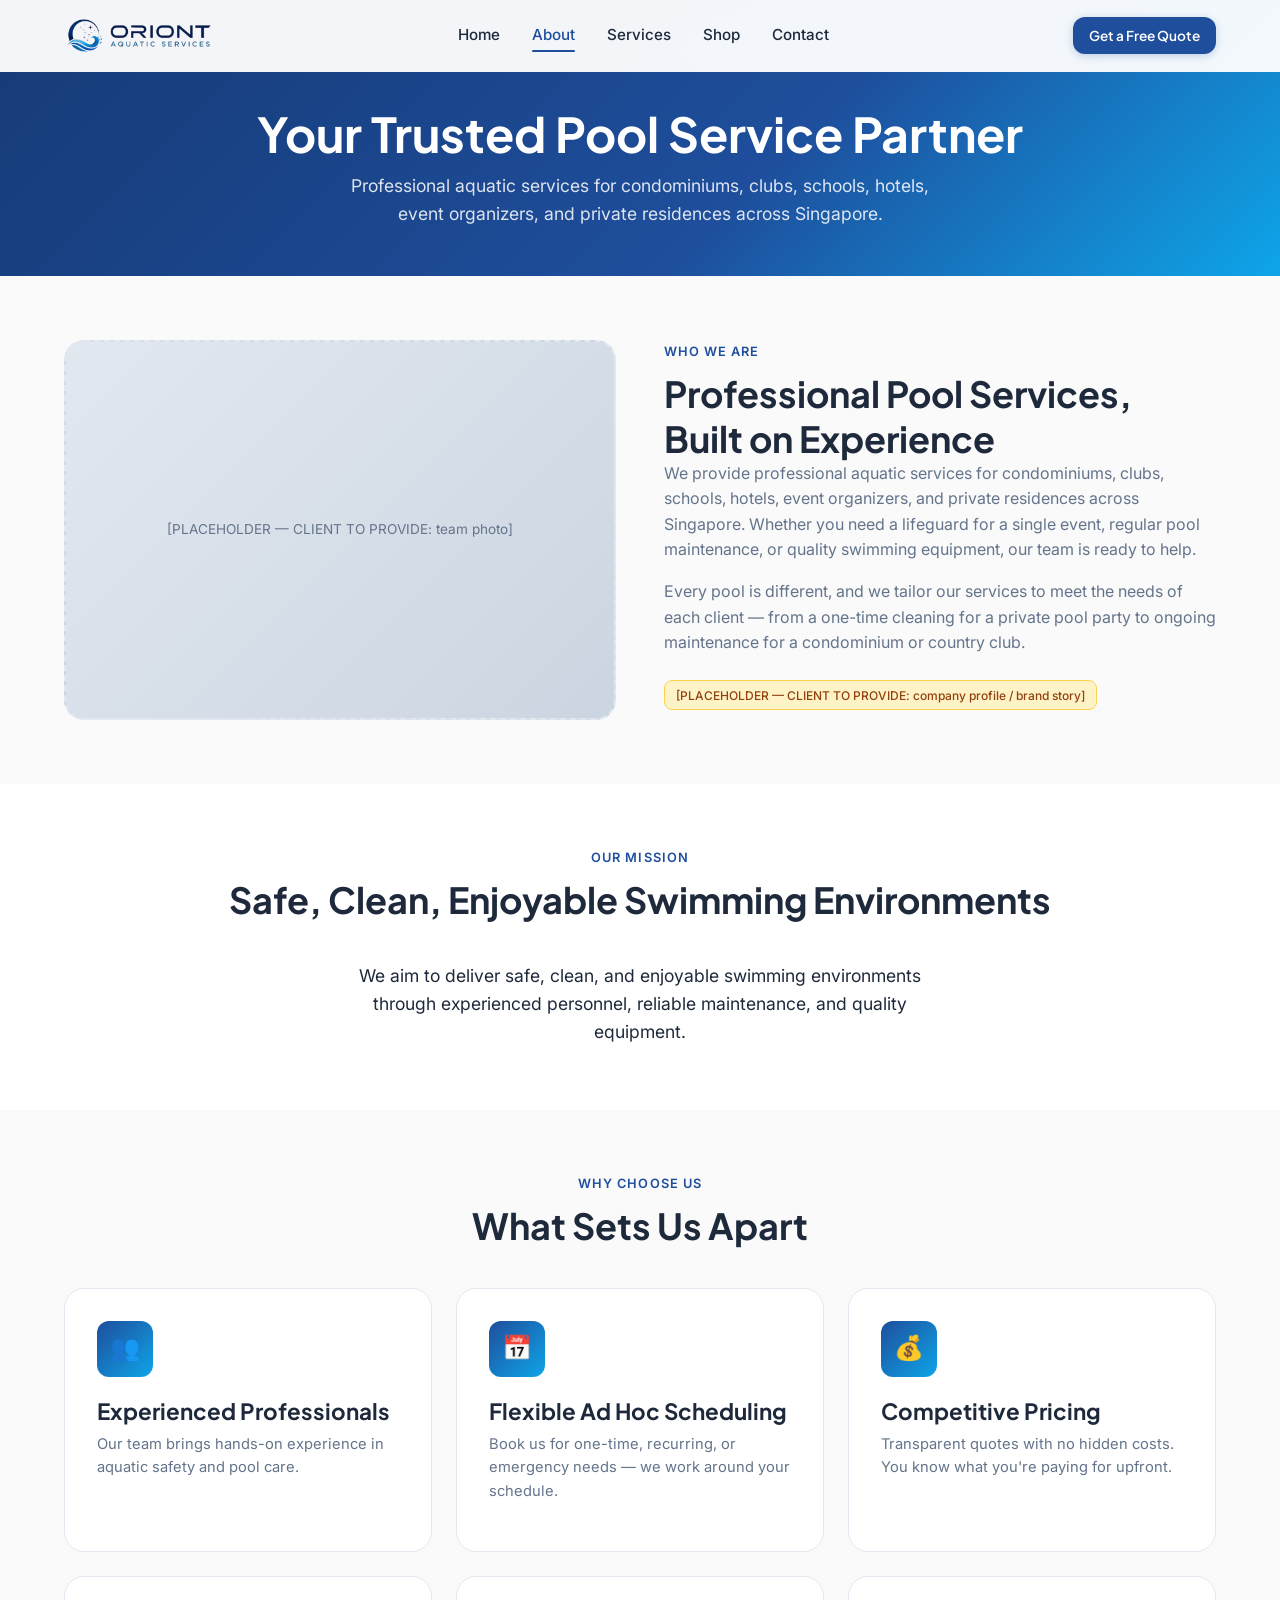
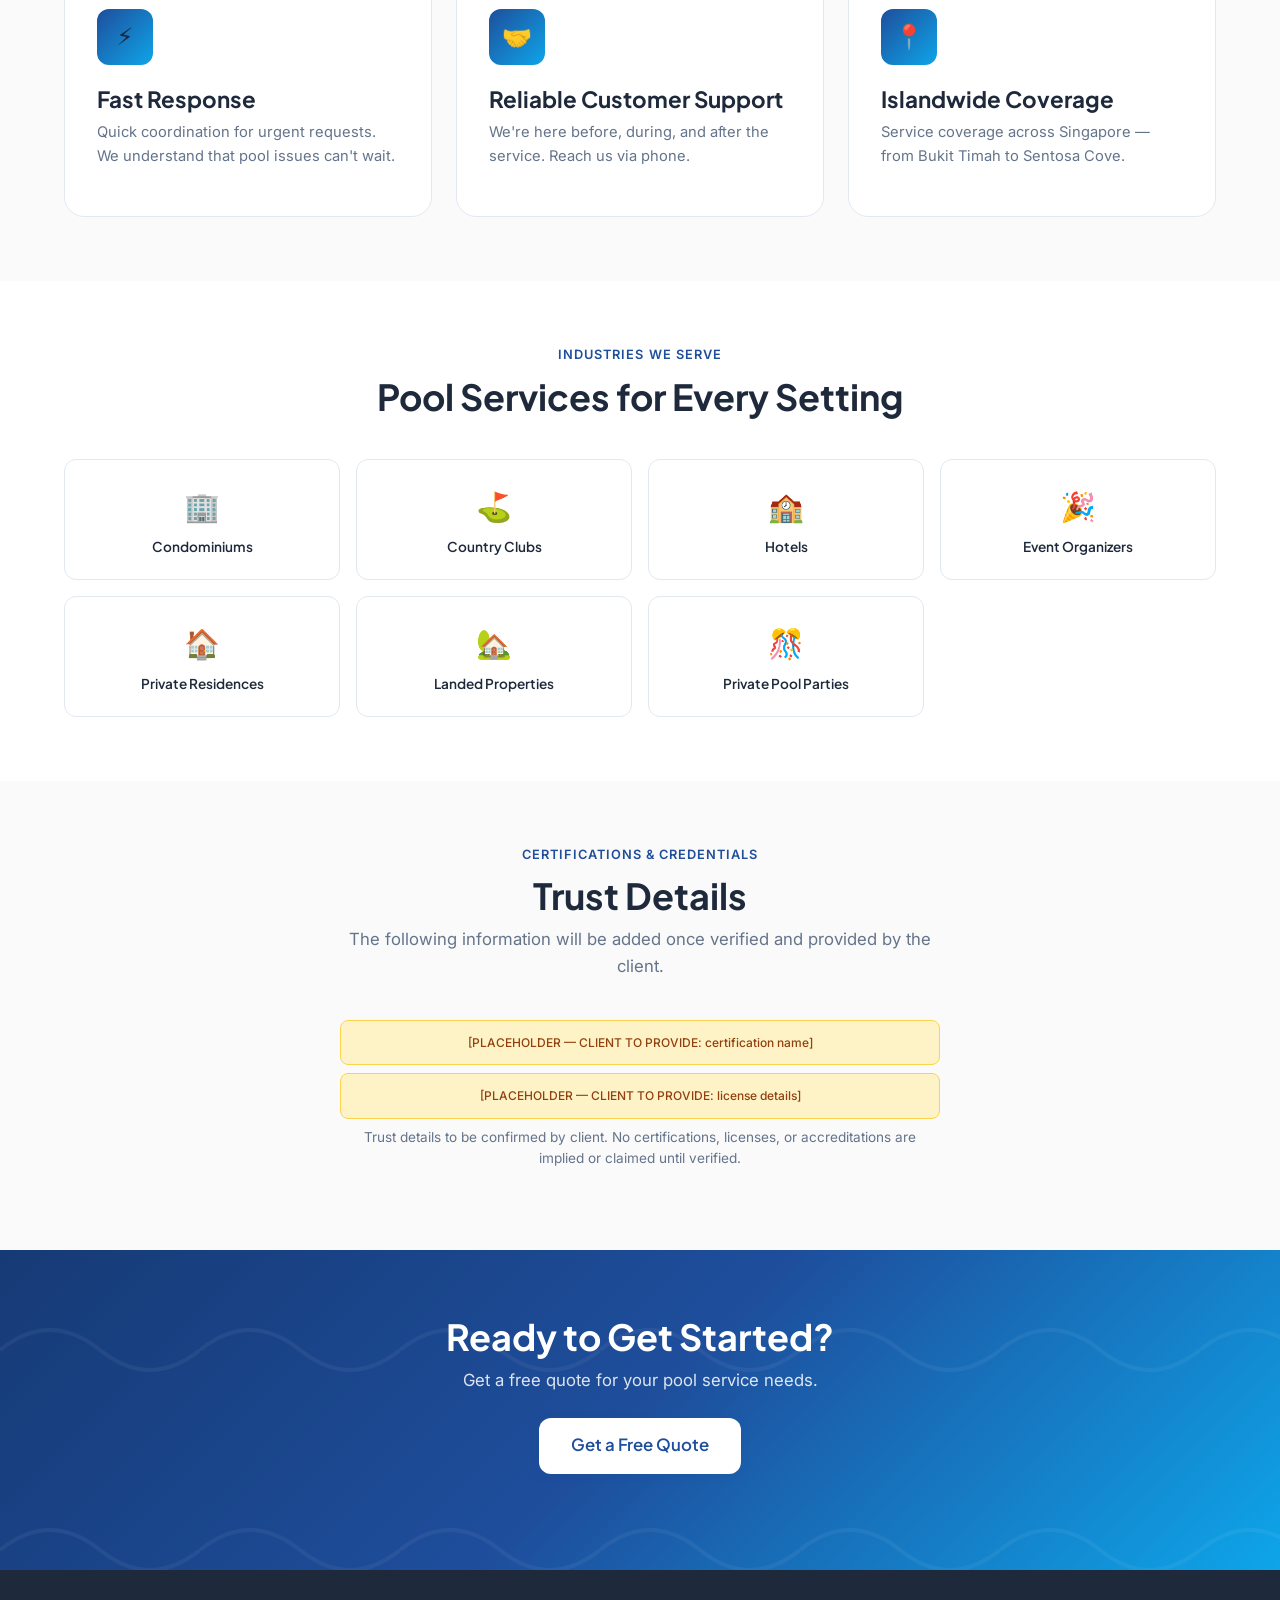
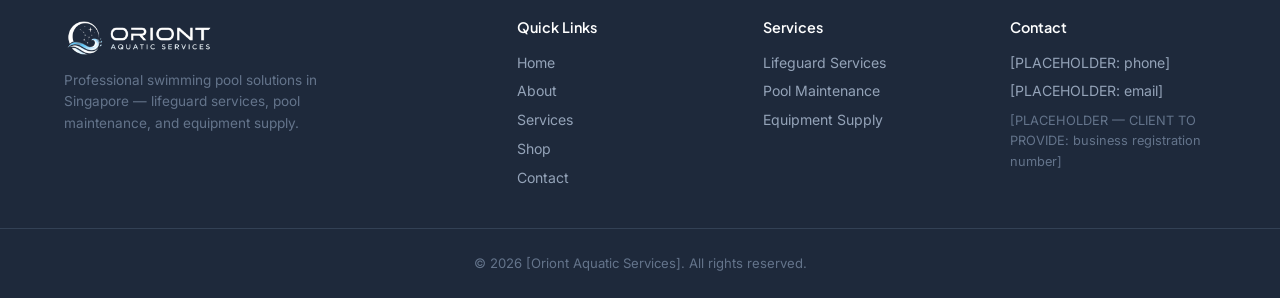
==== commit 9ac76f3b: "Add page transitions, normalise cache busters, add hidden About nav link Steps 1-4: - Added css/tran" ====
--- a/about.html
+++ b/about.html
@@ -8,7 +8,8 @@
   <link rel="preconnect" href="https://fonts.googleapis.com">
   <link rel="preconnect" href="https://fonts.gstatic.com" crossorigin>
   <link href="https://fonts.googleapis.com/css2?family=Plus+Jakarta+Sans:wght@400;500;600;700&family=Inter:wght@400;500;600&display=swap" rel="stylesheet">
-  <link rel="stylesheet" href="css/style.css?v=11">
+  <link rel="stylesheet" href="css/style.css?v=16">
+  <link rel="stylesheet" href="css/transitions.css?v=1">
 </head>
 <body>
 
@@ -190,6 +191,7 @@
 <a href="#" class="quote-indicator btn btn-primary">📋 Quote List <span class="quote-count">0</span></a>
 <div class="modal-overlay"><div class="modal"><button class="modal-close">×</button><h3>Your Quote List</h3><div class="quote-items"></div><a href="contact.html?quote=1" class="btn btn-primary btn-block">Submit Quote Request</a></div></div>
 
-<script src="js/main.js?v=4"></script>
+<script src="js/main.js?v=7"></script>
+<script src="js/transitions.js?v=1"></script>
 </body>
 </html>
--- a/css/transitions.css
+++ b/css/transitions.css
@@ -0,0 +1,95 @@
+/* ============================================
+   ORIONT — PAGE TRANSITIONS
+   Drop-in. Load AFTER css/style.css on every page.
+
+   The overlay reveals itself with a pure CSS animation
+   on load, so if the JS never runs the page still
+   appears normally. JS only handles the exit sweep.
+   ============================================ */
+
+:root{
+  --pt-out: 420ms;          /* leaving a page */
+  --pt-in: 620ms;           /* arriving on a page */
+  --pt-ease: cubic-bezier(.65,0,.35,1);
+  --pt-deep: #163A75;
+  --pt-mid:  #1E4E9C;
+}
+
+/* ---------- the sweeping panel ---------- */
+.pt-veil{
+  position: fixed;
+  inset: 0;
+  z-index: 9998;
+  pointer-events: none;
+  transform: translateY(0);
+  animation: ptReveal var(--pt-in) var(--pt-ease) forwards;
+}
+.pt-veil .pt-fill{
+  position: absolute;
+  inset: 0;
+  background: linear-gradient(160deg, var(--pt-mid), var(--pt-deep));
+}
+/* wave crest sits above the fill so the edge is water, not a straight line */
+.pt-veil .pt-crest{
+  position: absolute;
+  left: 0; right: 0; bottom: 100%;
+  width: 100%; height: 90px;
+  display: block;
+}
+.pt-veil .pt-crest path{ fill: var(--pt-mid); }
+
+/* arriving: panel slides up and off the top */
+@keyframes ptReveal{
+  from { transform: translateY(0); }
+  to   { transform: translateY(-115%); }
+}
+
+/* leaving: panel sweeps up from below to cover */
+.pt-veil.pt-cover{
+  animation: none;
+  transform: translateY(100%);
+  transition: transform var(--pt-out) var(--pt-ease);
+}
+.pt-veil.pt-cover.pt-go{ transform: translateY(0); }
+
+/* the small mark that rides with the panel */
+.pt-veil .pt-mark{
+  position: absolute;
+  left: 50%; top: 50%;
+  transform: translate(-50%,-50%);
+  font-family: var(--font-heading, system-ui), sans-serif;
+  font-weight: 700;
+  letter-spacing: .22em;
+  font-size: .82rem;
+  color: rgba(255,255,255,.62);
+  opacity: 0;
+  animation: ptMark var(--pt-in) ease forwards;
+}
+@keyframes ptMark{
+  0%   { opacity: .62; }
+  45%  { opacity: .3; }
+  100% { opacity: 0; }
+}
+.pt-veil.pt-cover .pt-mark{ animation: none; opacity: 0; transition: opacity 260ms ease 120ms; }
+.pt-veil.pt-cover.pt-go .pt-mark{ opacity: .62; }
+
+/* ---------- content settle on arrival ---------- */
+.pt-enter .page-hero .container,
+.pt-enter .hero-content,
+.pt-enter .section > .container{
+  animation: ptRise 620ms var(--pt-ease) 120ms both;
+}
+@keyframes ptRise{
+  from { opacity: 0; transform: translateY(16px); }
+  to   { opacity: 1; transform: none; }
+}
+
+/* ---------- nav link feedback while leaving ---------- */
+.pt-leaving a, .pt-leaving button{ pointer-events: none; }
+
+@media (prefers-reduced-motion: reduce){
+  .pt-veil{ display: none !important; }
+  .pt-enter .page-hero .container,
+  .pt-enter .hero-content,
+  .pt-enter .section > .container{ animation: none !important; }
+}
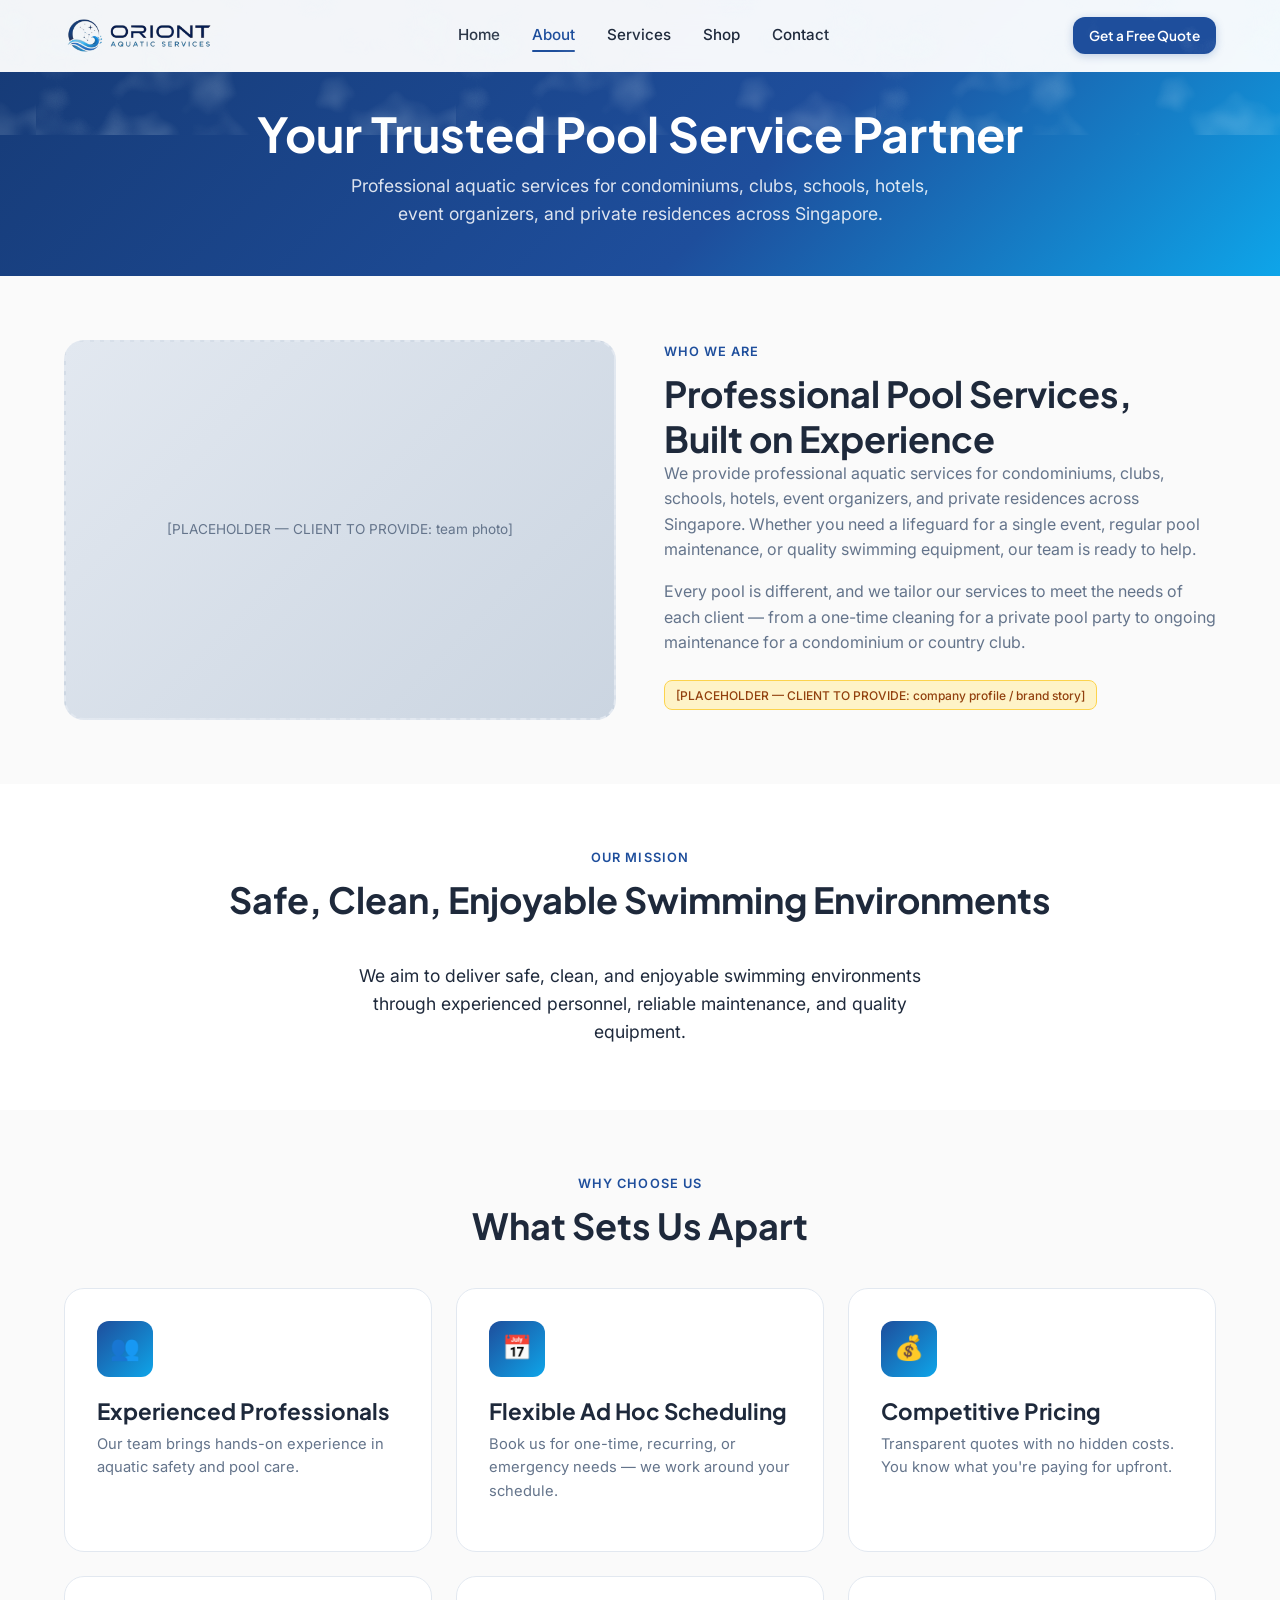
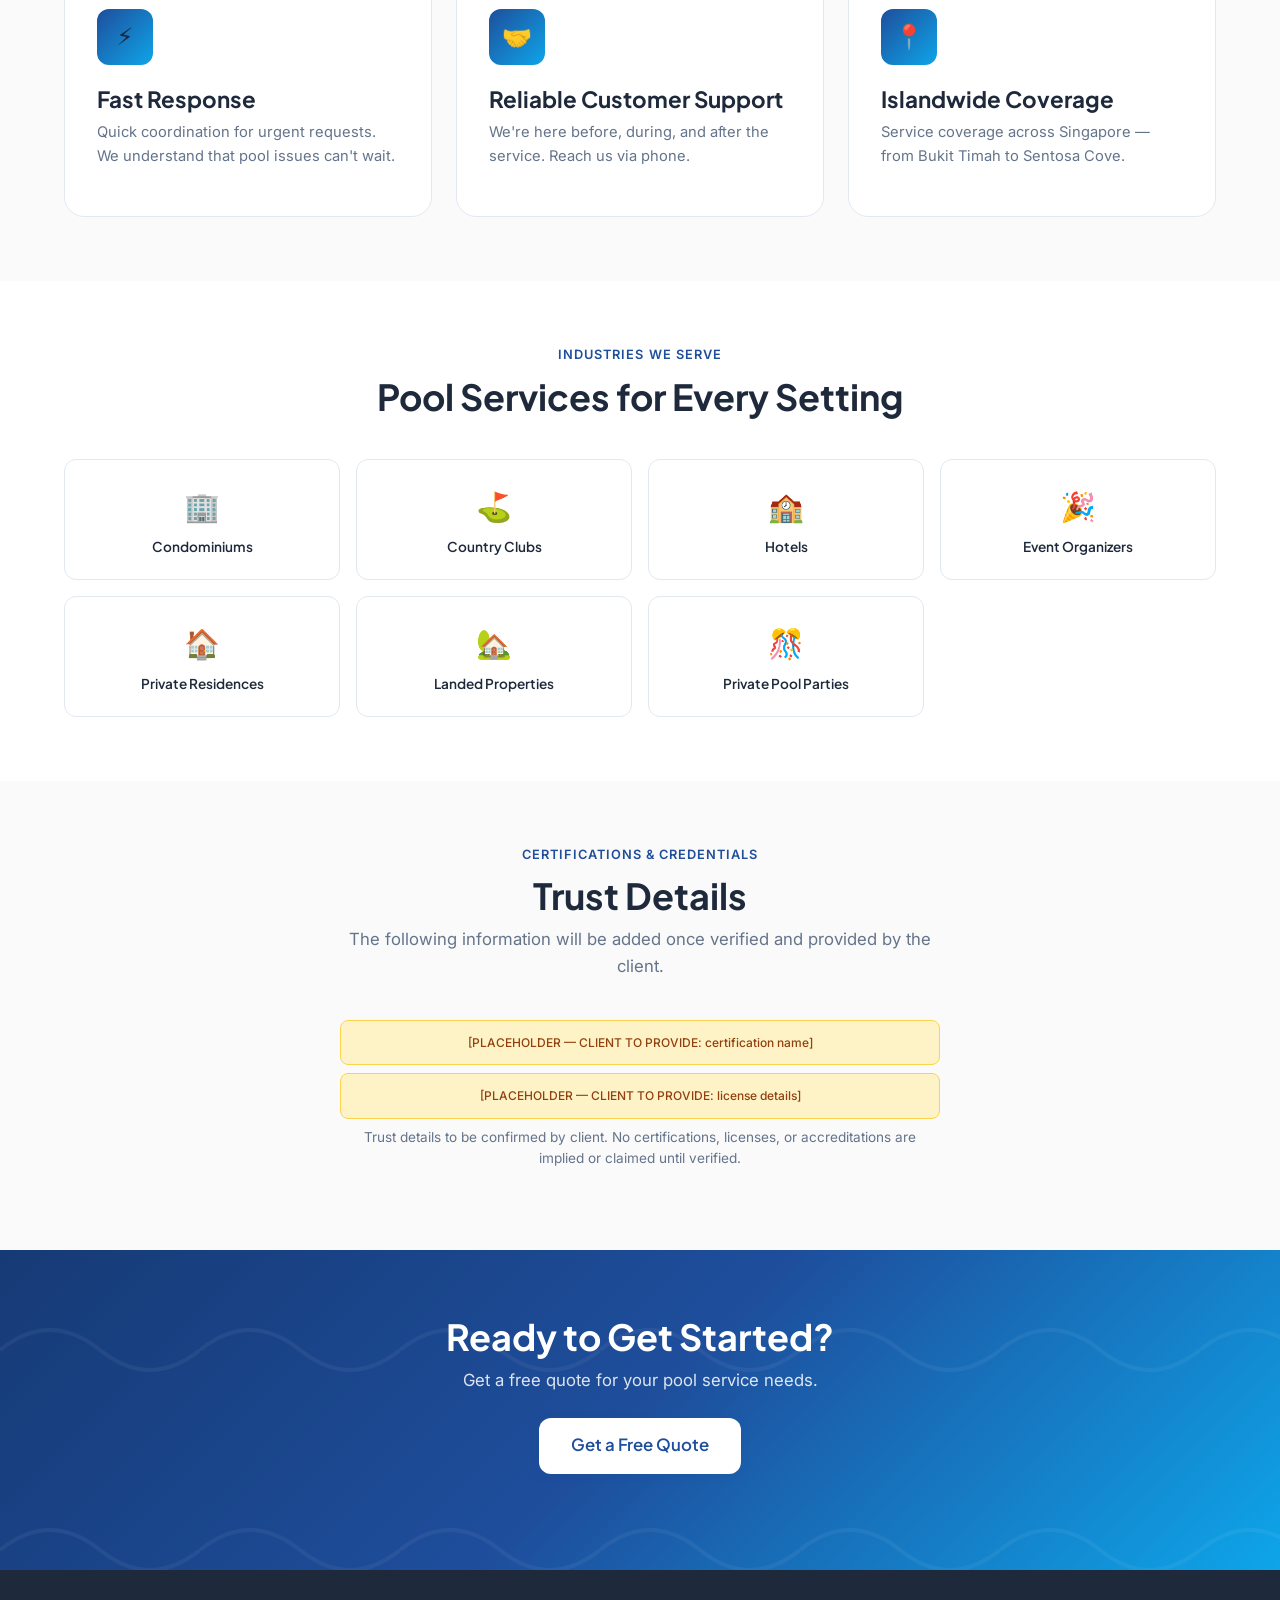
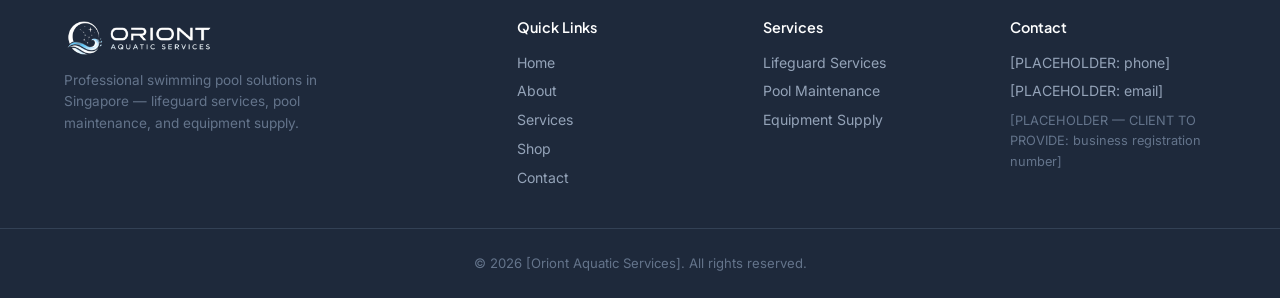
==== commit 4b5f8d26: "Update page transitions to v2 (logo panel + drop rings) - Updated transitions.css?v=2 and transition" ====
--- a/about.html
+++ b/about.html
@@ -9,7 +9,7 @@
   <link rel="preconnect" href="https://fonts.gstatic.com" crossorigin>
   <link href="https://fonts.googleapis.com/css2?family=Plus+Jakarta+Sans:wght@400;500;600;700&family=Inter:wght@400;500;600&display=swap" rel="stylesheet">
   <link rel="stylesheet" href="css/style.css?v=16">
-  <link rel="stylesheet" href="css/transitions.css?v=1">
+  <link rel="stylesheet" href="css/transitions.css?v=2">
 </head>
 <body>
 
@@ -192,6 +192,6 @@
 <div class="modal-overlay"><div class="modal"><button class="modal-close">×</button><h3>Your Quote List</h3><div class="quote-items"></div><a href="contact.html?quote=1" class="btn btn-primary btn-block">Submit Quote Request</a></div></div>
 
 <script src="js/main.js?v=7"></script>
-<script src="js/transitions.js?v=1"></script>
+<script src="js/transitions.js?v=2"></script>
 </body>
 </html>
--- a/css/transitions.css
+++ b/css/transitions.css
@@ -1,21 +1,21 @@
 /* ============================================
-   ORIONT — PAGE TRANSITIONS
+   ORIONT — PAGE TRANSITIONS  v2
    Drop-in. Load AFTER css/style.css on every page.
+   Replaces transitions.css v1.
 
-   The overlay reveals itself with a pure CSS animation
-   on load, so if the JS never runs the page still
-   appears normally. JS only handles the exit sweep.
+   v2 changes: the plain "ORIONT" text on the panel is
+   replaced by the real logo, with a drop-ripple and a
+   slow caustic shimmer behind it.
    ============================================ */
 
 :root{
-  --pt-out: 420ms;          /* leaving a page */
-  --pt-in: 620ms;           /* arriving on a page */
+  --pt-out: 420ms;
+  --pt-in: 620ms;
   --pt-ease: cubic-bezier(.65,0,.35,1);
   --pt-deep: #163A75;
   --pt-mid:  #1E4E9C;
 }
 
-/* ---------- the sweeping panel ---------- */
 .pt-veil{
   position: fixed;
   inset: 0;
@@ -29,7 +29,22 @@
   inset: 0;
   background: linear-gradient(160deg, var(--pt-mid), var(--pt-deep));
 }
-/* wave crest sits above the fill so the edge is water, not a straight line */
+
+/* slow caustic shimmer so the panel reads as water, not a colour block */
+.pt-veil .pt-caustic{
+  position: absolute;
+  inset: -30%;
+  opacity: .34;
+  mix-blend-mode: screen;
+  background-image: url("data:image/svg+xml,%3Csvg xmlns='http://www.w3.org/2000/svg' width='500' height='500'%3E%3Cfilter id='c'%3E%3CfeTurbulence type='fractalNoise' baseFrequency='0.012' numOctaves='3' seed='9'/%3E%3CfeColorMatrix values='0 0 0 0 0.85 0 0 0 0 0.97 0 0 0 0 1 2 0 0 0 -1.05'/%3E%3C/filter%3E%3Crect width='500' height='500' filter='url(%23c)'/%3E%3C/svg%3E");
+  background-size: 420px 420px;
+  animation: ptDrift 26s linear infinite;
+}
+@keyframes ptDrift{
+  from { background-position: 0 0; }
+  to   { background-position: 420px 220px; }
+}
+
 .pt-veil .pt-crest{
   position: absolute;
   left: 0; right: 0; bottom: 100%;
@@ -38,13 +53,11 @@
 }
 .pt-veil .pt-crest path{ fill: var(--pt-mid); }
 
-/* arriving: panel slides up and off the top */
 @keyframes ptReveal{
   from { transform: translateY(0); }
   to   { transform: translateY(-115%); }
 }
 
-/* leaving: panel sweeps up from below to cover */
 .pt-veil.pt-cover{
   animation: none;
   transform: translateY(100%);
@@ -52,26 +65,73 @@
 }
 .pt-veil.pt-cover.pt-go{ transform: translateY(0); }
 
-/* the small mark that rides with the panel */
-.pt-veil .pt-mark{
+/* ---------- the logo lockup at centre ---------- */
+.pt-badge{
   position: absolute;
   left: 50%; top: 50%;
   transform: translate(-50%,-50%);
-  font-family: var(--font-heading, system-ui), sans-serif;
-  font-weight: 700;
-  letter-spacing: .22em;
-  font-size: .82rem;
-  color: rgba(255,255,255,.62);
+  display: flex;
+  align-items: center;
+  justify-content: center;
+  width: 200px; height: 200px;
+}
+.pt-badge img{
+  position: relative;
+  z-index: 2;
+  width: 150px;
+  height: auto;
   opacity: 0;
-  animation: ptMark var(--pt-in) ease forwards;
+  transform: scale(.94);
 }
-@keyframes ptMark{
-  0%   { opacity: .62; }
-  45%  { opacity: .3; }
-  100% { opacity: 0; }
+
+/* drop rings spreading out from behind the logo */
+.pt-badge i{
+  position: absolute;
+  left: 50%; top: 50%;
+  width: 96px; height: 96px;
+  margin: -48px 0 0 -48px;
+  border-radius: 50%;
+  border: 1.5px solid rgba(147,197,253,.5);
+  transform: scale(.2);
+  opacity: 0;
 }
-.pt-veil.pt-cover .pt-mark{ animation: none; opacity: 0; transition: opacity 260ms ease 120ms; }
-.pt-veil.pt-cover.pt-go .pt-mark{ opacity: .62; }
+
+/* --- arriving: logo settles, rings spread, then all fade --- */
+.pt-veil:not(.pt-cover) .pt-badge img{
+  animation: ptLogoOut var(--pt-in) var(--pt-ease) forwards;
+}
+.pt-veil:not(.pt-cover) .pt-badge i{
+  animation: ptRing 900ms cubic-bezier(.2,.7,.3,1) forwards;
+}
+.pt-veil:not(.pt-cover) .pt-badge i:nth-child(2){ animation-delay: 130ms; }
+.pt-veil:not(.pt-cover) .pt-badge i:nth-child(3){ animation-delay: 260ms; }
+
+@keyframes ptLogoOut{
+  0%   { opacity: 1; transform: scale(1); }
+  45%  { opacity: .85; transform: scale(1); }
+  100% { opacity: 0; transform: scale(1.03); }
+}
+@keyframes ptRing{
+  0%   { opacity: .55; transform: scale(.2); }
+  100% { opacity: 0;   transform: scale(2.6); }
+}
+
+/* --- leaving: logo rises into view as the panel covers --- */
+.pt-veil.pt-cover .pt-badge img{ animation: none; opacity: 0; transform: scale(.94); }
+.pt-veil.pt-cover .pt-badge i{ animation: none; opacity: 0; }
+.pt-veil.pt-cover.pt-go .pt-badge img{
+  animation: ptLogoIn 460ms var(--pt-ease) 90ms forwards;
+}
+.pt-veil.pt-cover.pt-go .pt-badge i{
+  animation: ptRing 900ms cubic-bezier(.2,.7,.3,1) 200ms forwards;
+}
+.pt-veil.pt-cover.pt-go .pt-badge i:nth-child(2){ animation-delay: 330ms; }
+.pt-veil.pt-cover.pt-go .pt-badge i:nth-child(3){ animation-delay: 460ms; }
+
+@keyframes ptLogoIn{
+  from { opacity: 0; transform: scale(.94); }
+  to   { opacity: 1; transform: scale(1); }
+}
 
 /* ---------- content settle on arrival ---------- */
 .pt-enter .page-hero .container,
@@ -84,8 +144,12 @@
   to   { opacity: 1; transform: none; }
 }
 
-/* ---------- nav link feedback while leaving ---------- */
 .pt-leaving a, .pt-leaving button{ pointer-events: none; }
+
+@media (max-width: 580px){
+  .pt-badge{ width: 150px; height: 150px; }
+  .pt-badge img{ width: 118px; }
+}
 
 @media (prefers-reduced-motion: reduce){
   .pt-veil{ display: none !important; }
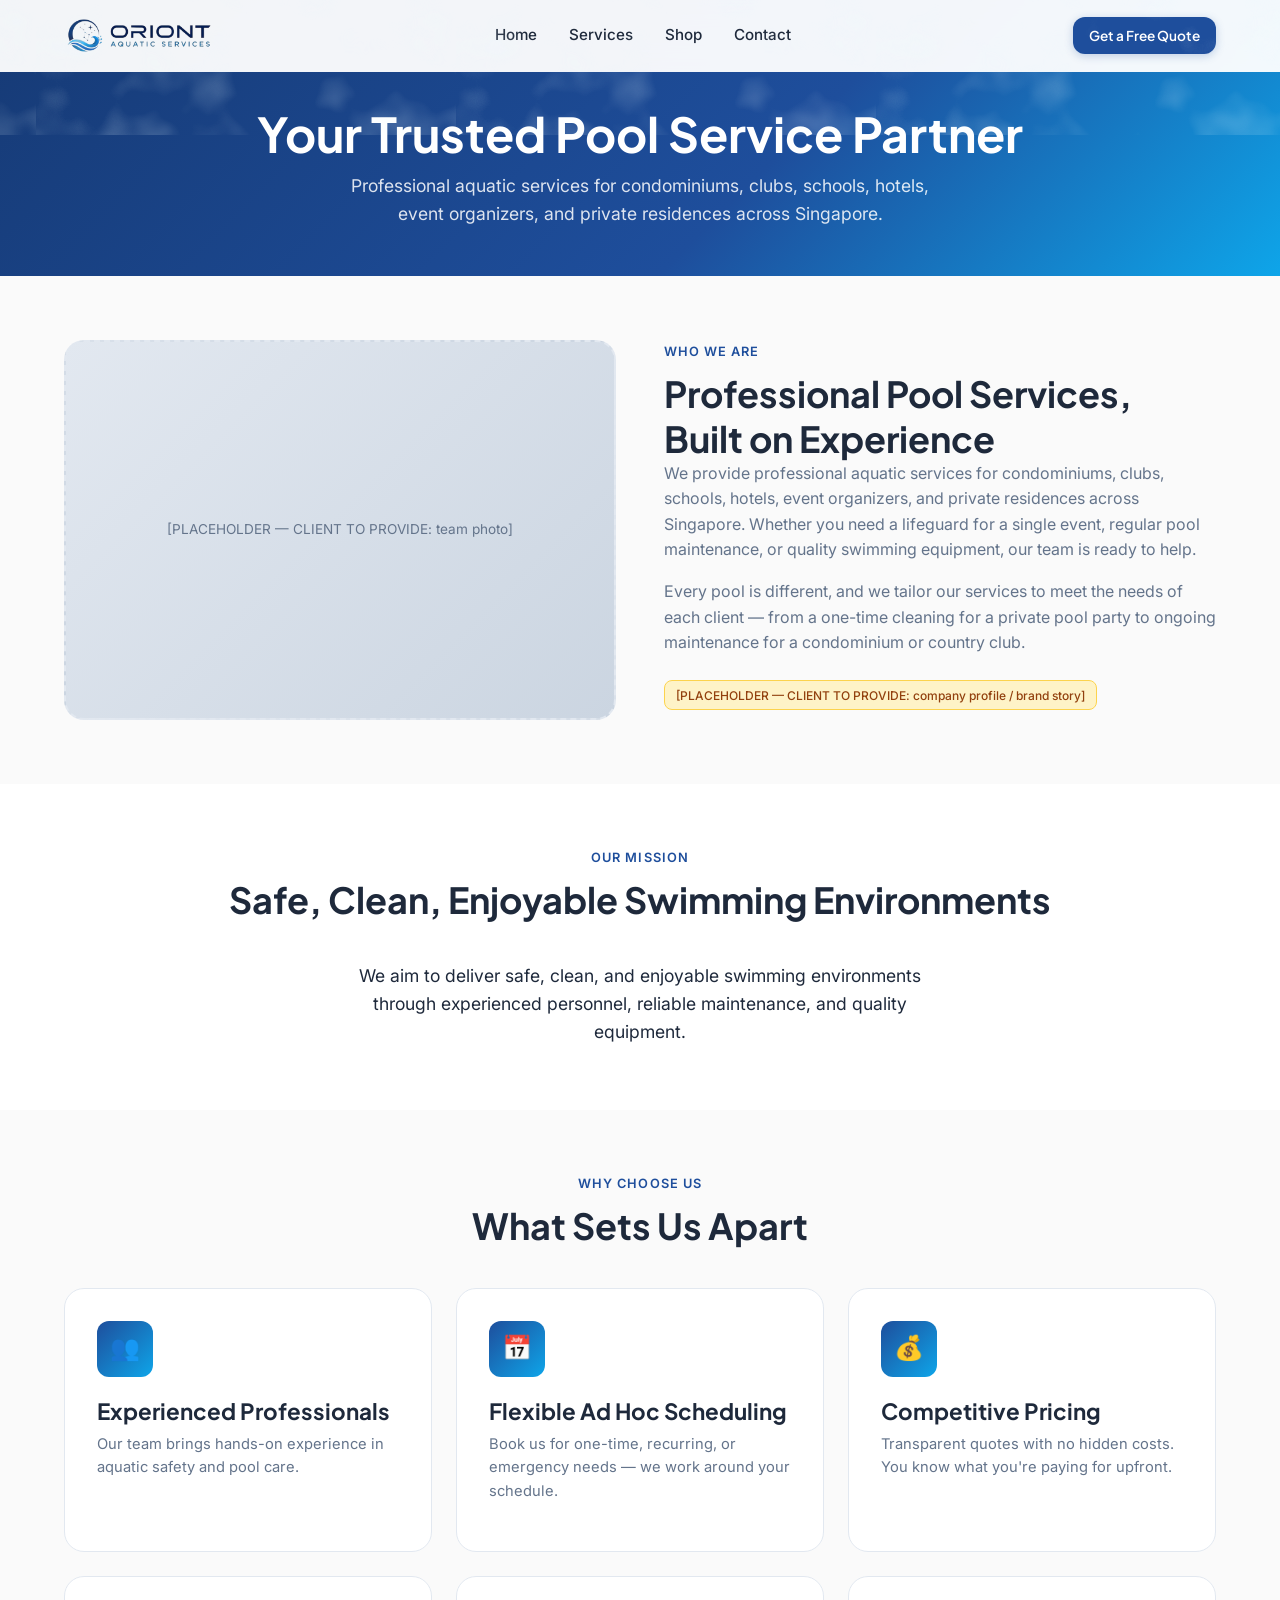
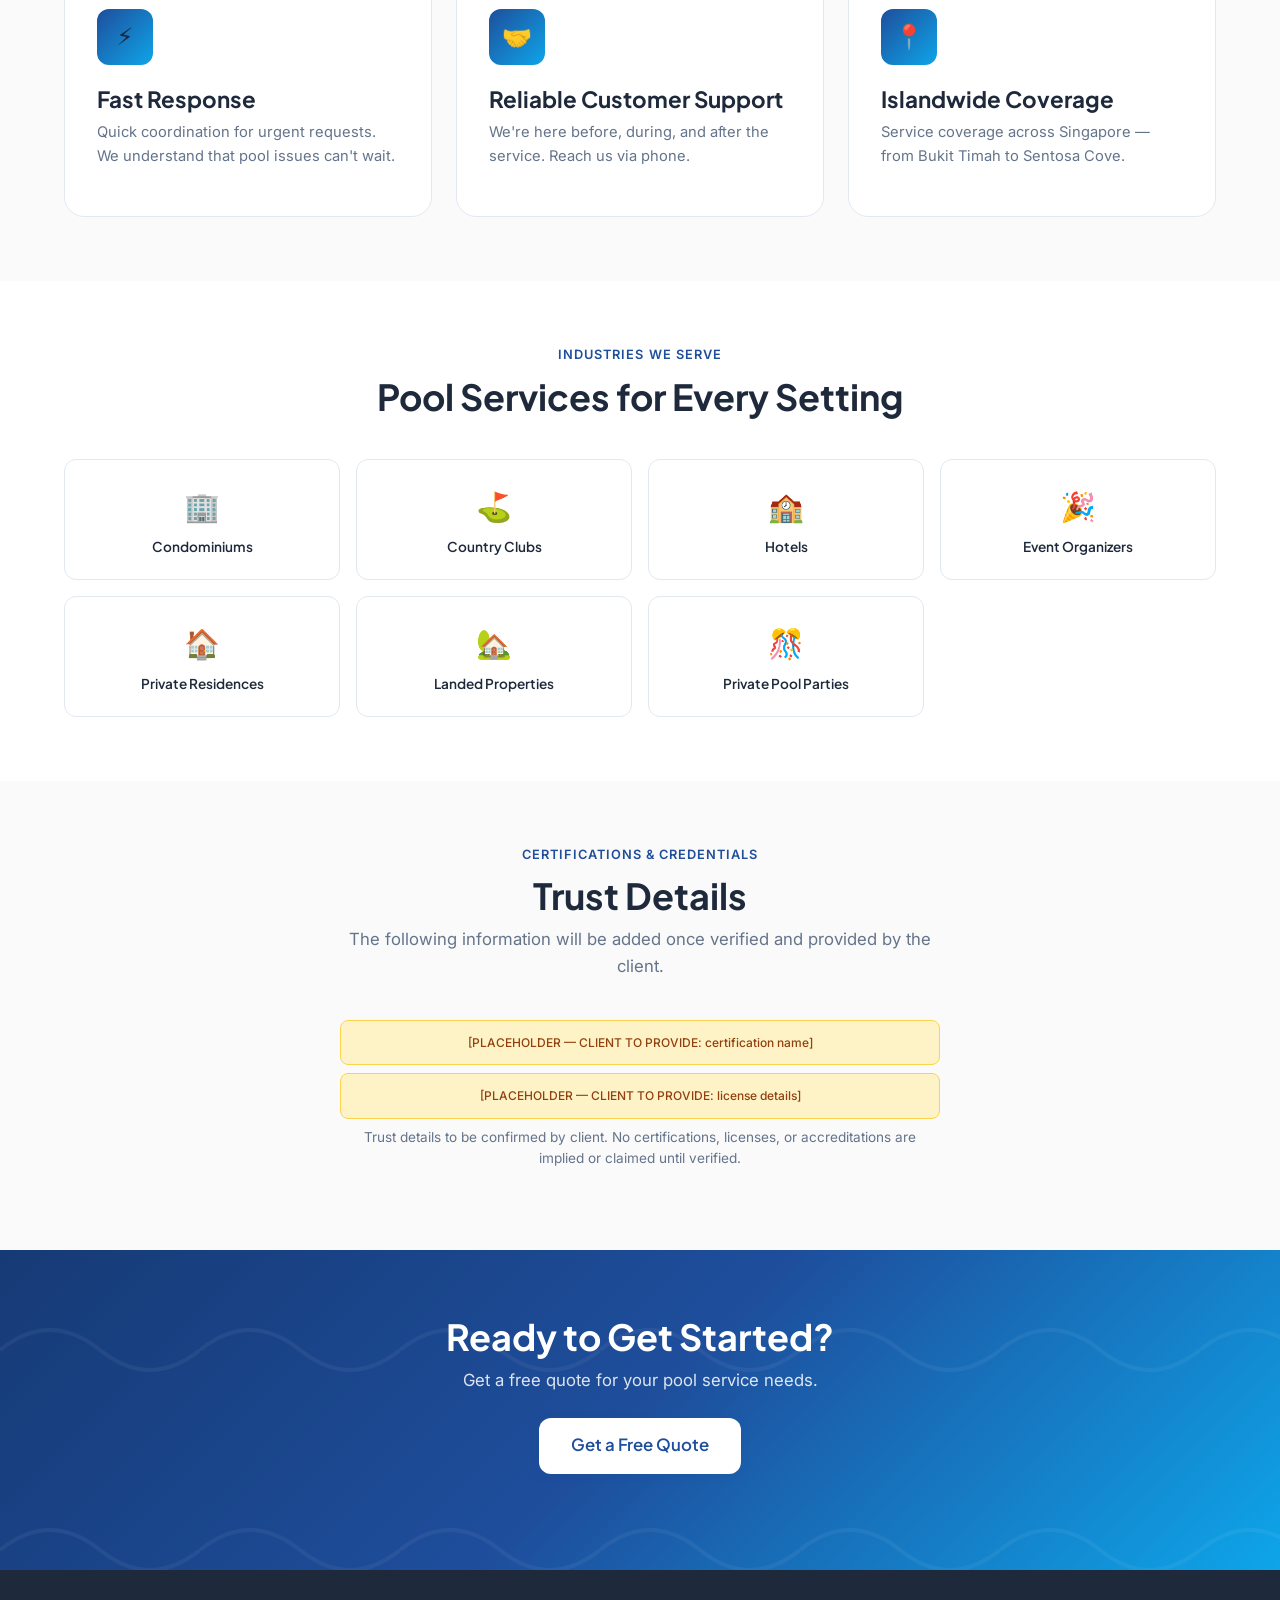
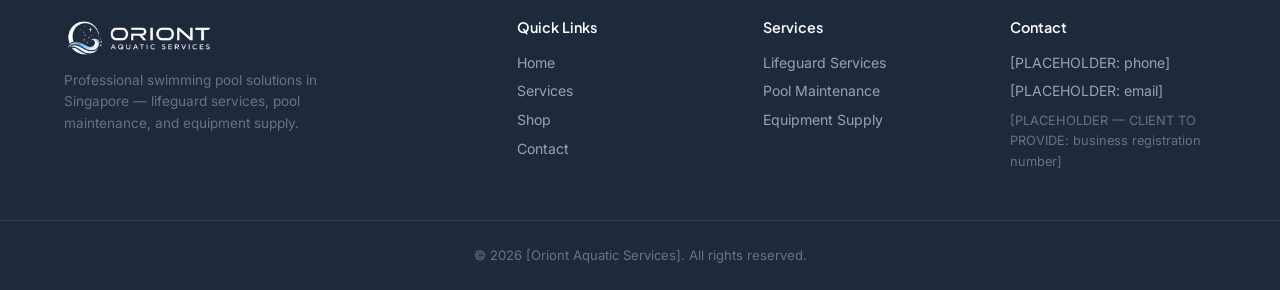
==== commit 6417e20e: "Hide About link on about.html (nav + footer) with display:none Consistent with other 4 pages - About" ====
--- a/about.html
+++ b/about.html
@@ -19,7 +19,7 @@
     <a href="index.html" class="logo"><img src="images/oriont-logo.png" alt="Oriont Aquatic Services"></a>
     <nav class="nav-links">
       <a href="index.html">Home</a>
-      <a href="about.html">About</a>
+      <a href="about.html" style="display:none">About</a>
       <a href="services.html">Services</a>
       <a href="shop.html">Shop</a>
       <a href="contact.html">Contact</a>
@@ -167,7 +167,7 @@
     </div>
     <div>
       <h4>Quick Links</h4>
-      <a href="index.html">Home</a><a href="about.html">About</a><a href="services.html">Services</a><a href="shop.html">Shop</a><a href="contact.html">Contact</a>
+      <a href="index.html">Home</a><a href="about.html" style="display:none">About</a><a href="services.html">Services</a><a href="shop.html">Shop</a><a href="contact.html">Contact</a>
     </div>
     <div>
       <h4>Services</h4>
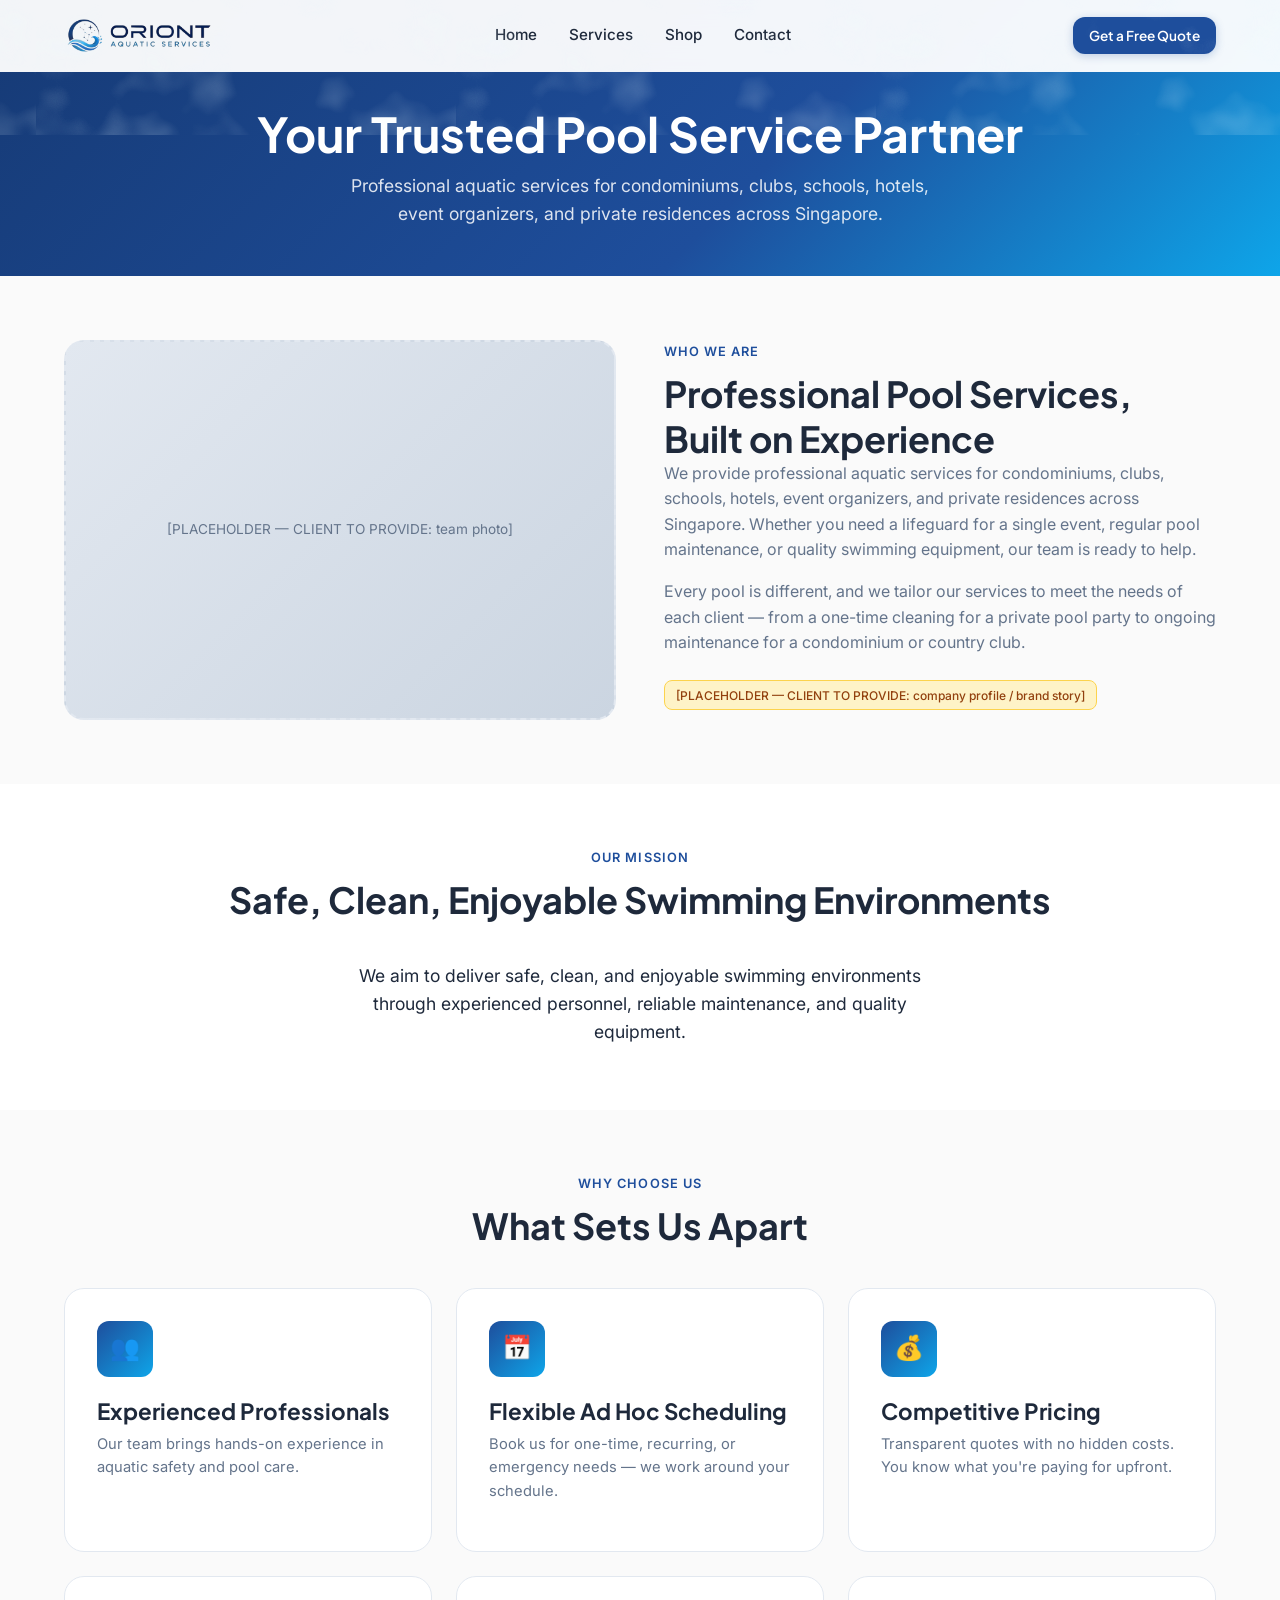
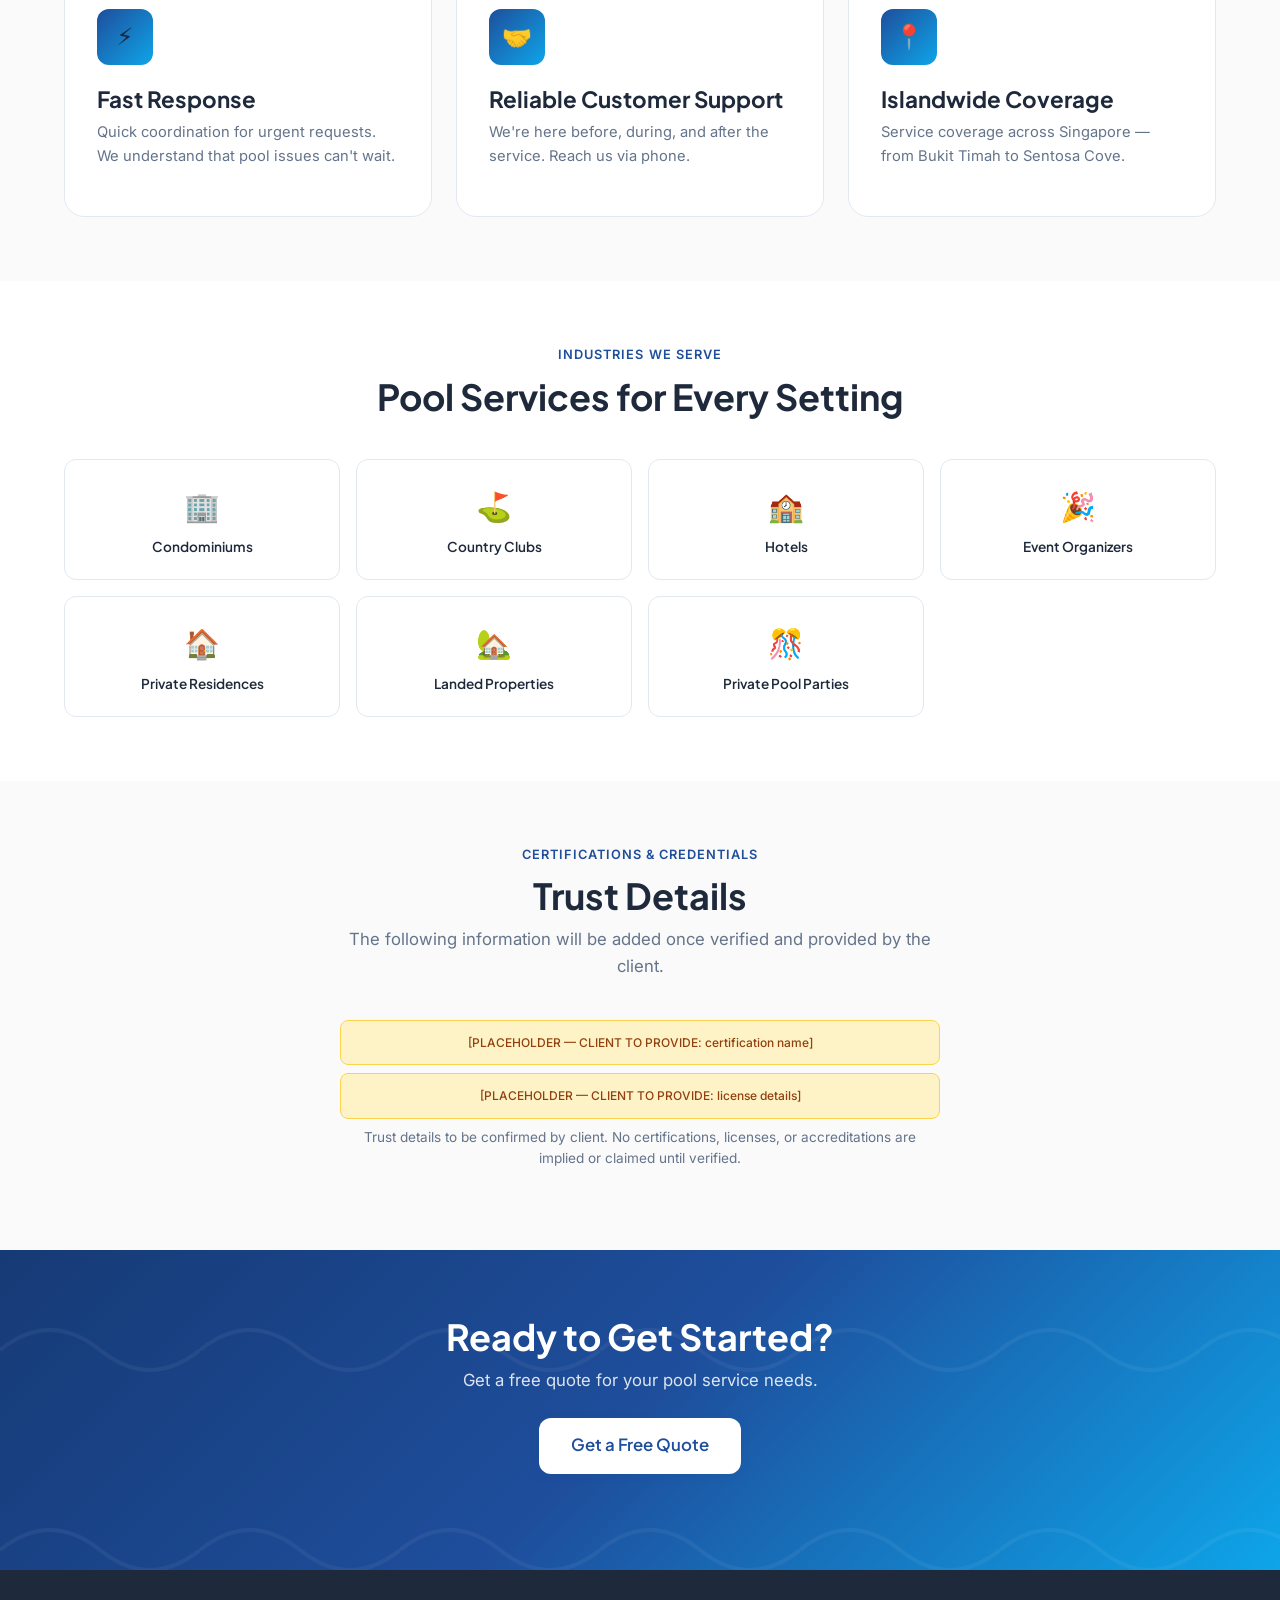
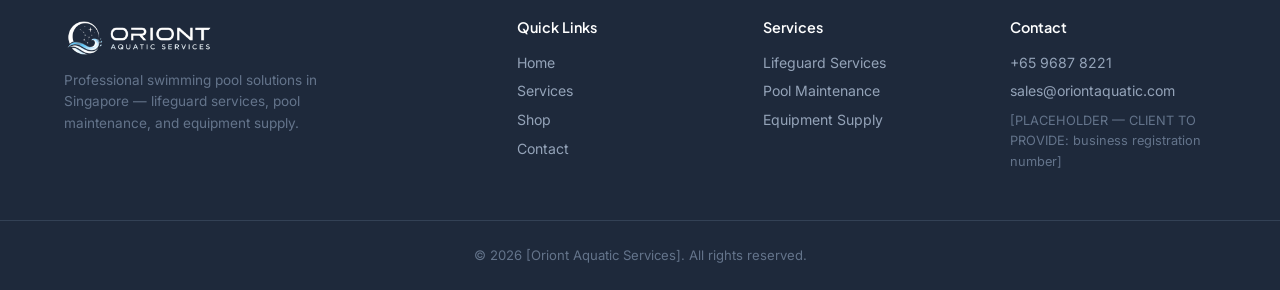
==== commit 5f37fed6: "Replace all phone/email placeholders with real contact details Phone: +65 9687 8221 (Edward Chua) Em" ====
--- a/about.html
+++ b/about.html
@@ -3,7 +3,7 @@
 <head>
   <meta charset="UTF-8">
   <meta name="viewport" content="width=device-width, initial-scale=1.0">
-  <title>About Us | Oriont Aquatic Services</title>
+  <title>About Us | Oriont Aquatic Services | sales@oriontaquatic.com</title>
   <meta name="description" content="Your trusted pool service partner in Singapore. Professional aquatic services for condominiums, clubs, schools, hotels, and private residences.">
   <link rel="preconnect" href="https://fonts.googleapis.com">
   <link rel="preconnect" href="https://fonts.gstatic.com" crossorigin>
@@ -175,7 +175,7 @@
     </div>
     <div>
       <h4>Contact</h4>
-      <a href="tel:+65XXXXXXXX">[PLACEHOLDER: phone]</a><a href="mailto:info@example.com">[PLACEHOLDER: email]</a>
+      <a href="tel:+6596878221">+65 9687 8221</a><a href="mailto:sales@oriontaquatic.com">sales@oriontaquatic.com</a>
       <p style="color:#64748B;font-size:0.8rem;margin-top:0.5rem;">[PLACEHOLDER — CLIENT TO PROVIDE: business registration number]</p>
     </div>
   </div>
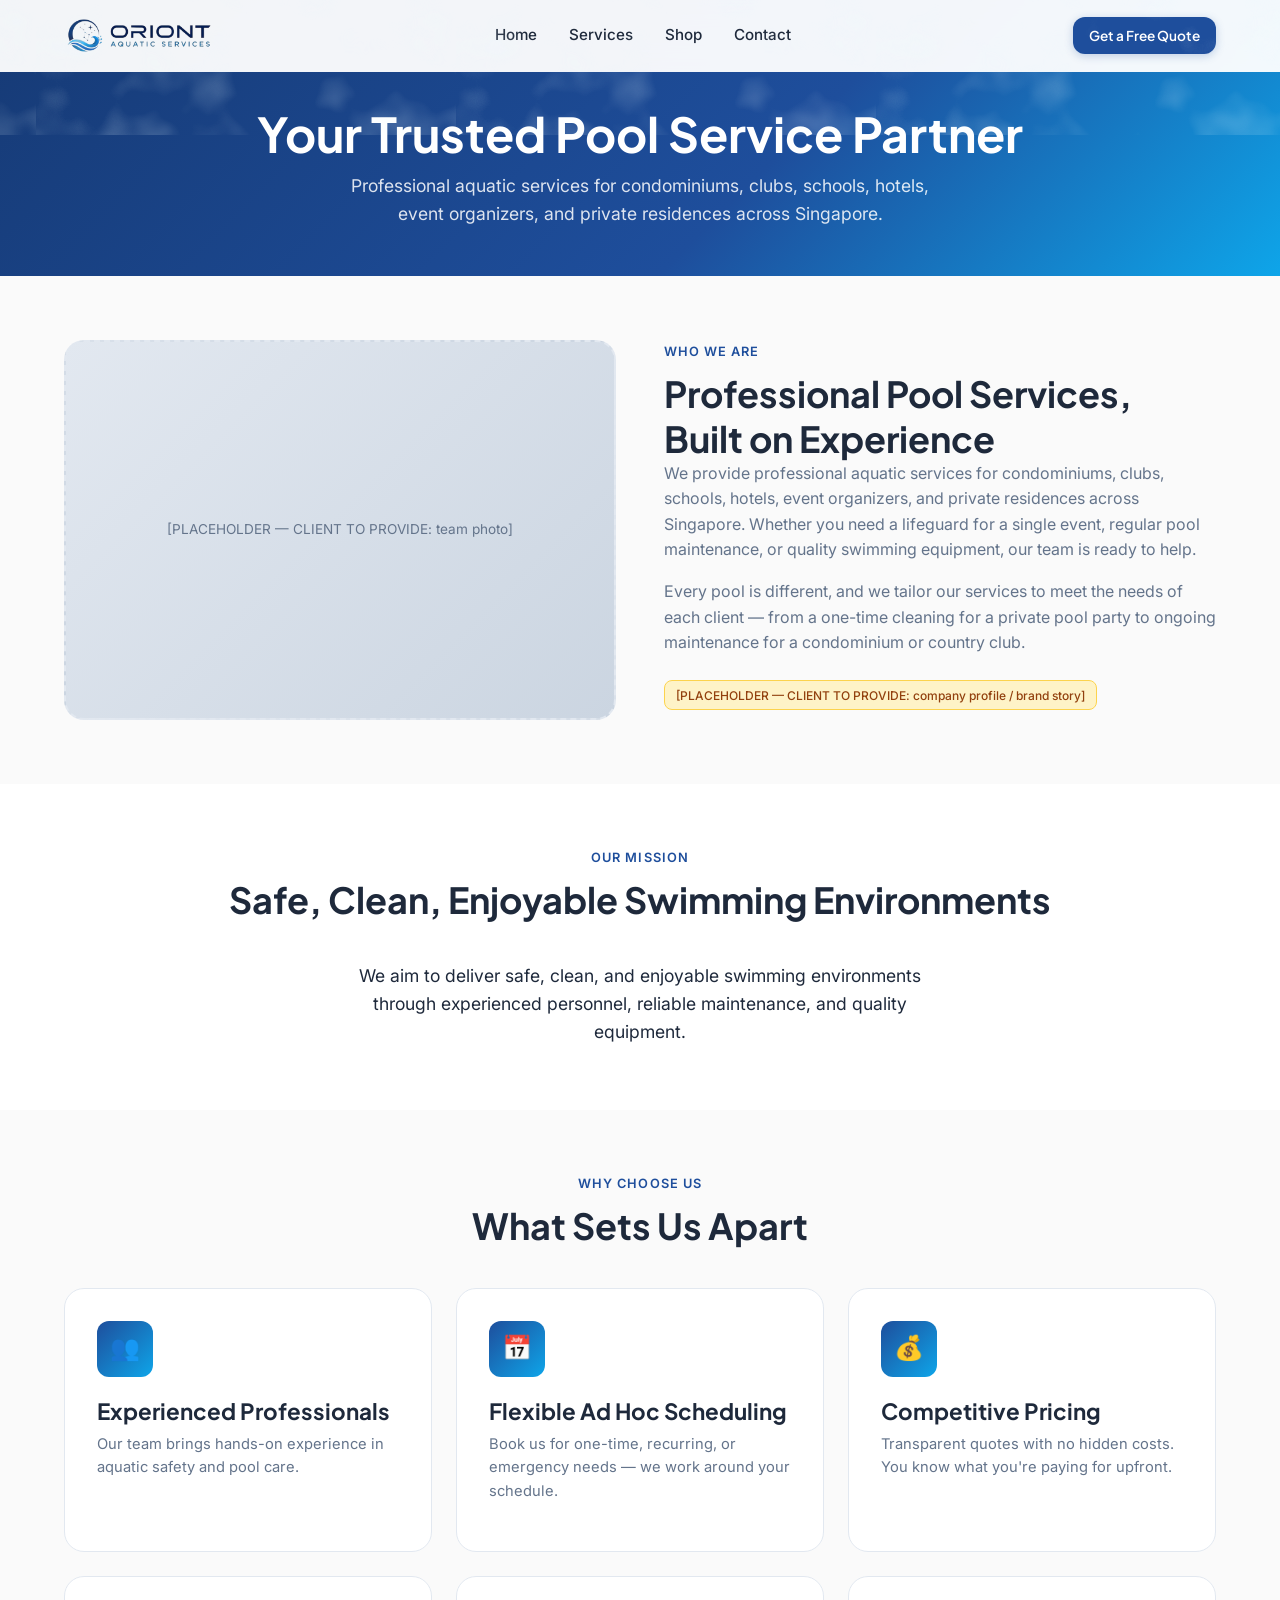
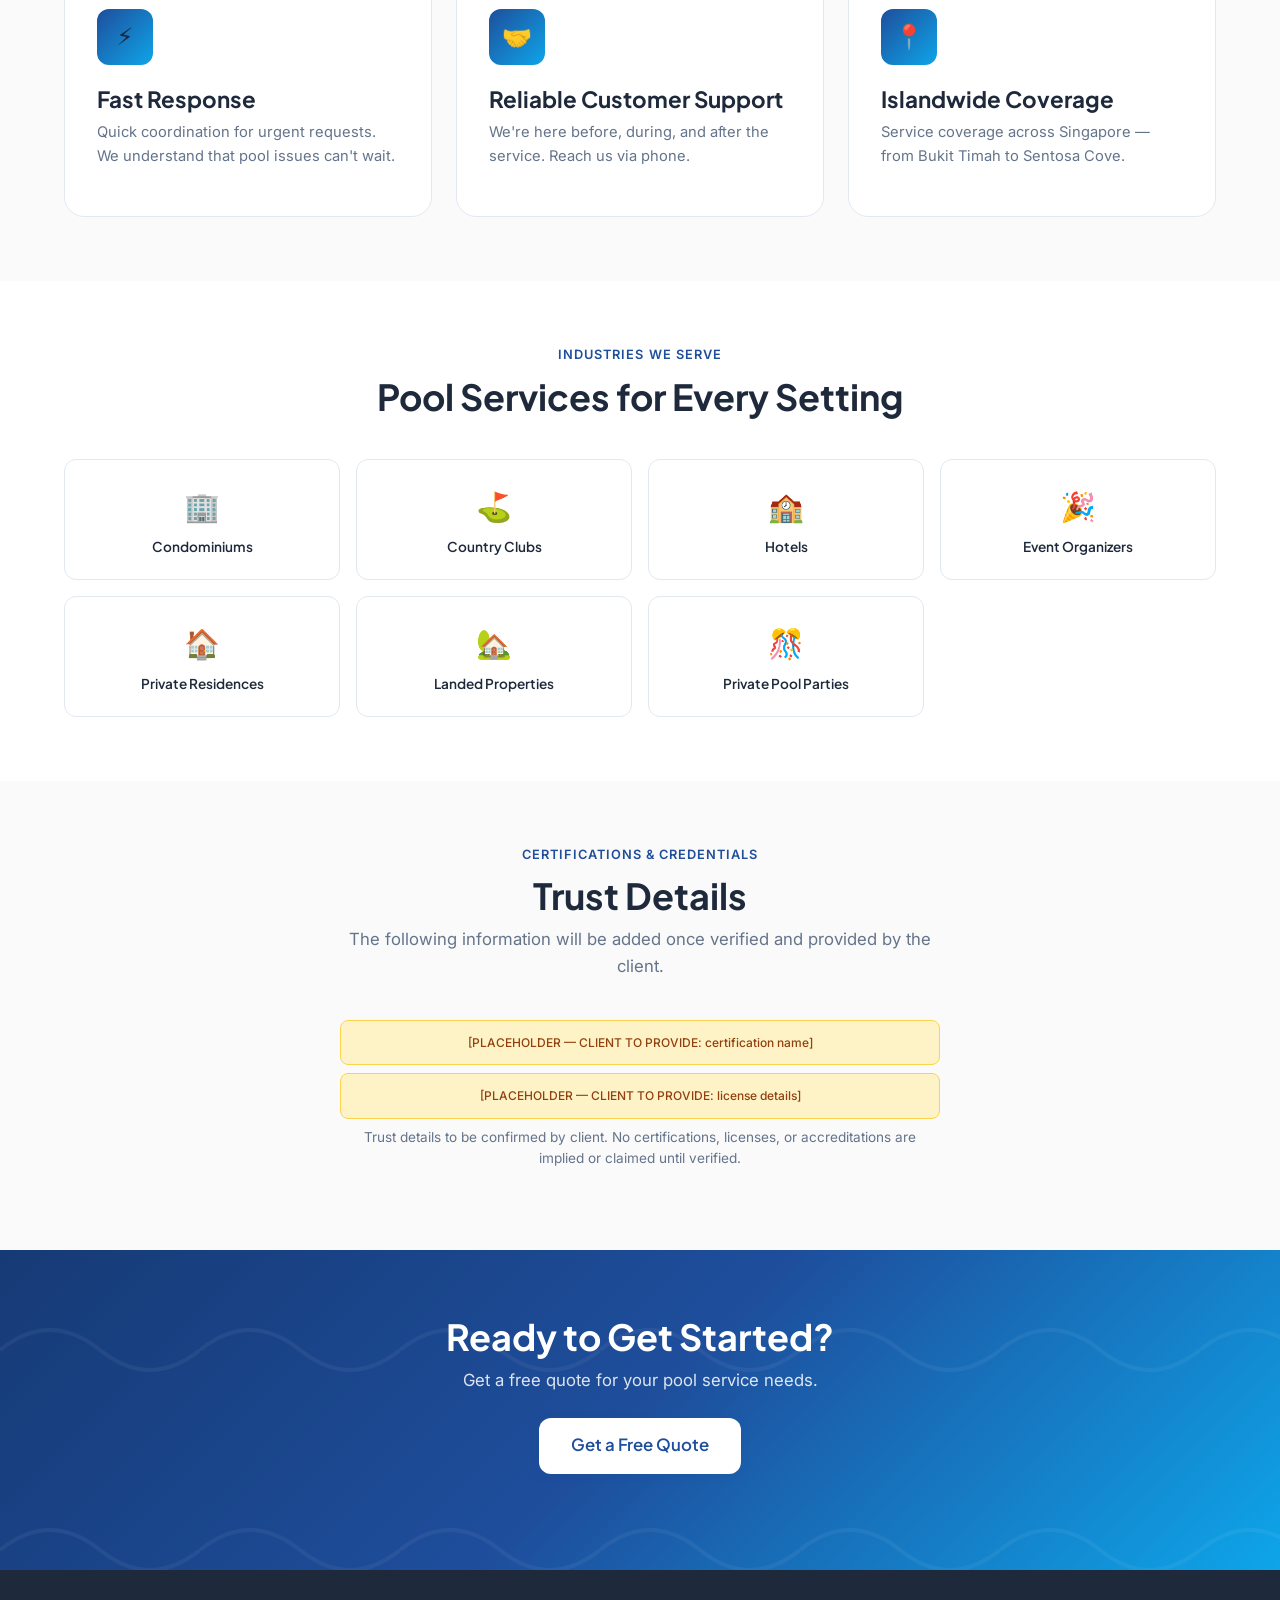
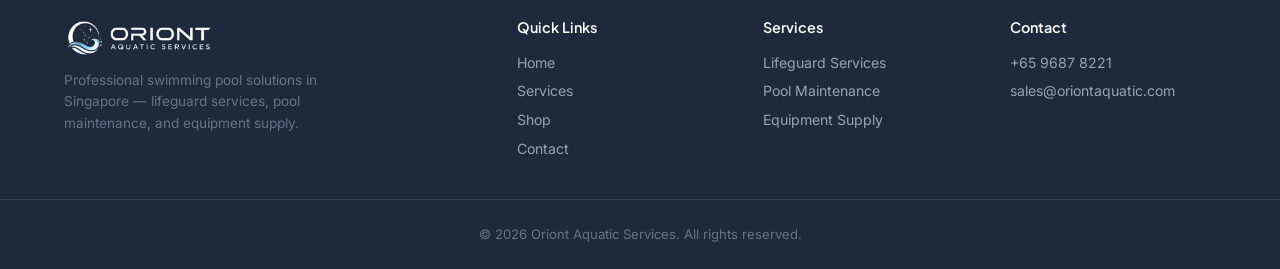
==== commit 3e8f7d03: "Remove business registration placeholder from all footers, remove brackets from copyright - Deleted " ====
--- a/about.html
+++ b/about.html
@@ -8,7 +8,7 @@
   <link rel="preconnect" href="https://fonts.googleapis.com">
   <link rel="preconnect" href="https://fonts.gstatic.com" crossorigin>
   <link href="https://fonts.googleapis.com/css2?family=Plus+Jakarta+Sans:wght@400;500;600;700&family=Inter:wght@400;500;600&display=swap" rel="stylesheet">
-  <link rel="stylesheet" href="css/style.css?v=16">
+  <link rel="stylesheet" href="css/style.css?v=17">
   <link rel="stylesheet" href="css/transitions.css?v=2">
 </head>
 <body>
@@ -176,10 +176,9 @@
     <div>
       <h4>Contact</h4>
       <a href="tel:+6596878221">+65 9687 8221</a><a href="mailto:sales@oriontaquatic.com">sales@oriontaquatic.com</a>
-      <p style="color:#64748B;font-size:0.8rem;margin-top:0.5rem;">[PLACEHOLDER — CLIENT TO PROVIDE: business registration number]</p>
     </div>
   </div>
-  <div class="footer-bottom">© 2026 [Oriont Aquatic Services]. All rights reserved.</div>
+  <div class="footer-bottom">© 2026 Oriont Aquatic Services. All rights reserved.</div>
 </footer>
 
 <div class="mobile-cta-bar">
@@ -191,7 +190,7 @@
 <a href="#" class="quote-indicator btn btn-primary">📋 Quote List <span class="quote-count">0</span></a>
 <div class="modal-overlay"><div class="modal"><button class="modal-close">×</button><h3>Your Quote List</h3><div class="quote-items"></div><a href="contact.html?quote=1" class="btn btn-primary btn-block">Submit Quote Request</a></div></div>
 
-<script src="js/main.js?v=7"></script>
+<script src="js/main.js?v=8"></script>
 <script src="js/transitions.js?v=2"></script>
 </body>
 </html>
--- a/css/style.css
+++ b/css/style.css
@@ -388,7 +388,8 @@
   transition: transform 0.3s ease;
 }
 .product-gallery .gallery-main img:first-child { display: block; }
-.product-gallery .gallery-main:hover img:first-child {
+.product-gallery .gallery-main:hover img:not([style*="display: none"]),
+.product-gallery .gallery-main:hover img[style*="display: block"] {
   transform: scale(1.15);
 }
 .gallery-thumbs { display: flex; gap: 4px; padding: 6px; background: #f8fafc; border-bottom: 1px solid var(--color-border); }
@@ -408,13 +409,15 @@
    ============================================ */
 .product-platform .gallery-main img { object-fit: contain; transform: scale(0.8); }
 .product-platform .gallery-main { background: #FFFFFF !important; }
-.product-platform .gallery-main:hover img:first-child { transform: scale(0.92); }
+.product-platform .gallery-main:hover img:not([style*="display: none"]),
+.product-platform .gallery-main:hover img[style*="display: block"] { transform: scale(0.92); }
 /* .product-life-vest-rack .gallery-main img { object-fit: contain; } */
 .product-life-vest-rack .gallery-main img { object-fit: contain; }
 .product-life-vest-rack .gallery-main img:first-child { transform: scale(1.2); }
 .product-life-vest-rack .gallery-main img:nth-child(2) { transform: scale(0.9); }
 .product-life-vest-rack .gallery-main { background: #FFFFFF !important; }
-.product-life-vest-rack .gallery-main:hover img:first-child { transform: scale(1.38); }
+.product-life-vest-rack .gallery-main:hover img:not([style*="display: none"]),
+.product-life-vest-rack .gallery-main:hover img[style*="display: block"] { transform: scale(1.38); }
 .product-lifeguard-chair .gallery-main img { object-fit: contain; }
 .product-lifeguard-chair .gallery-main { background: #EEDEC5 !important; }
 /* .product-kickboard .gallery-main img { object-fit: contain; } */
